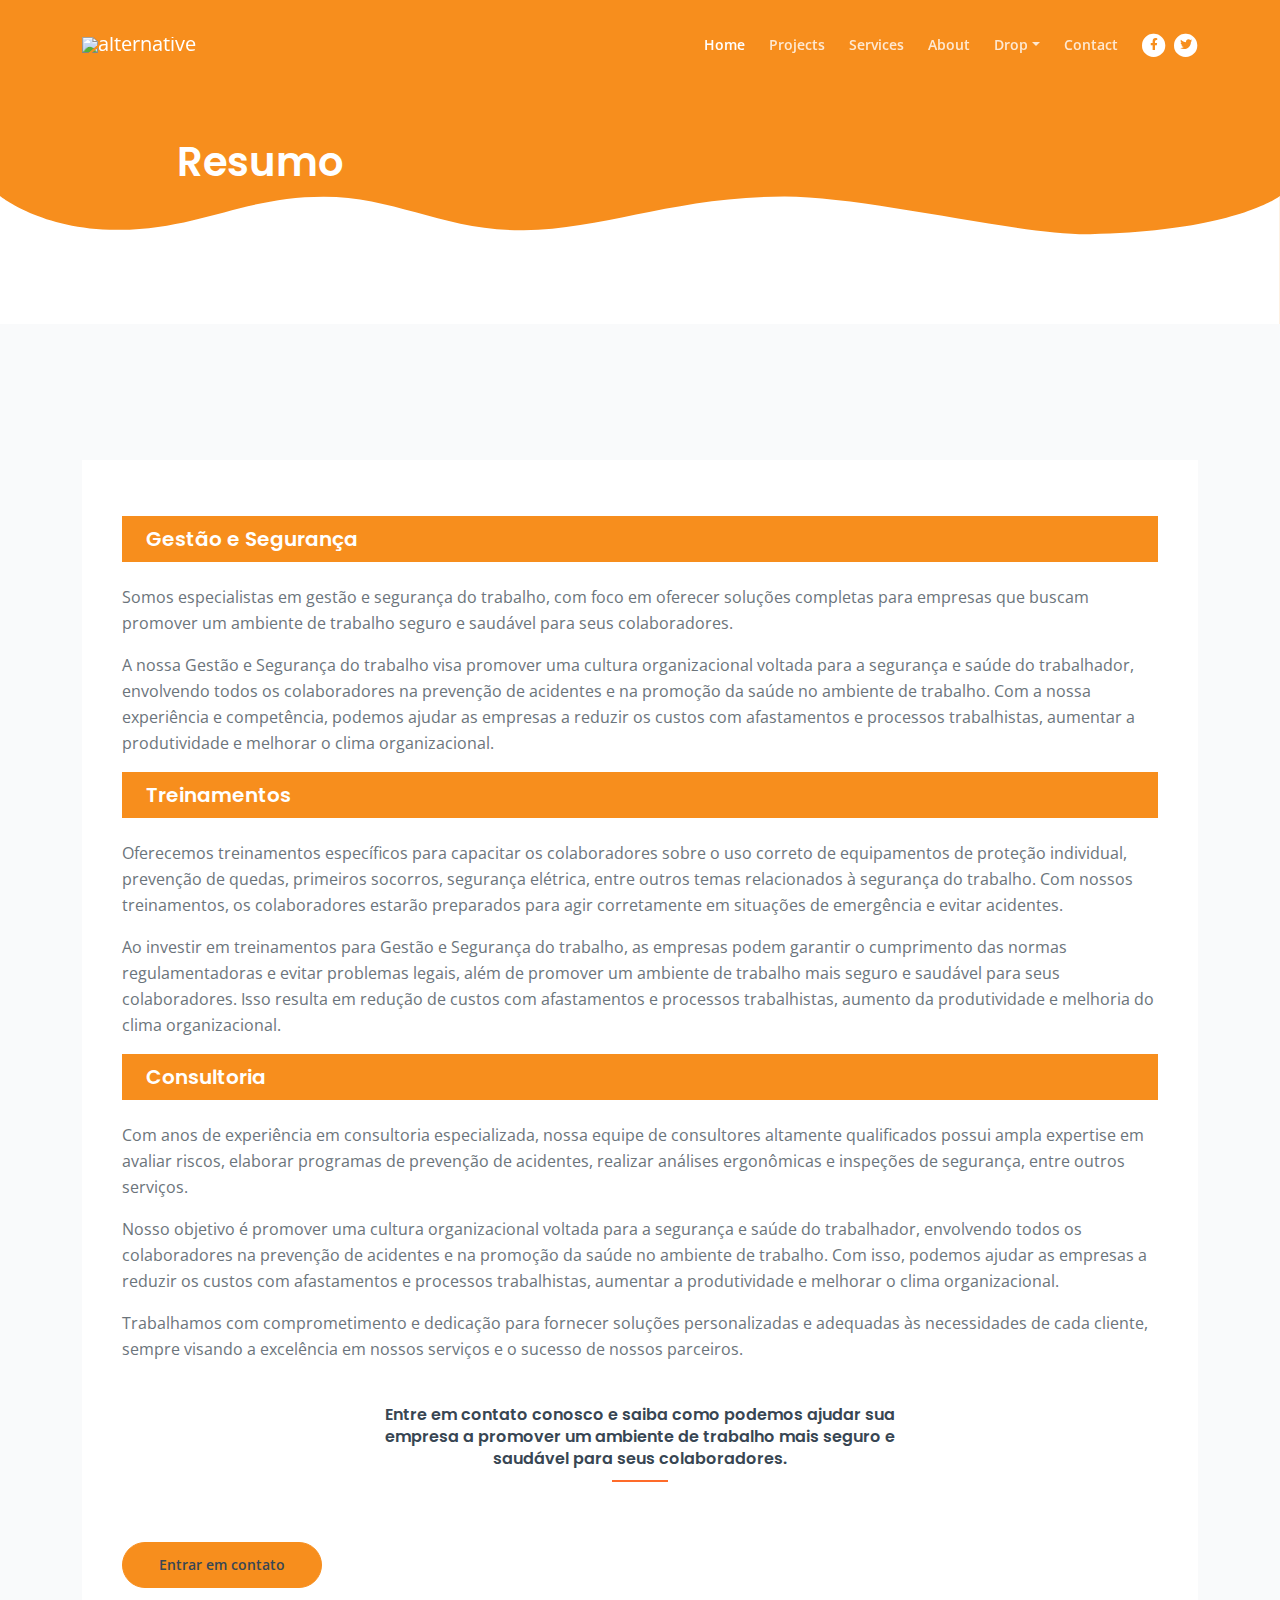
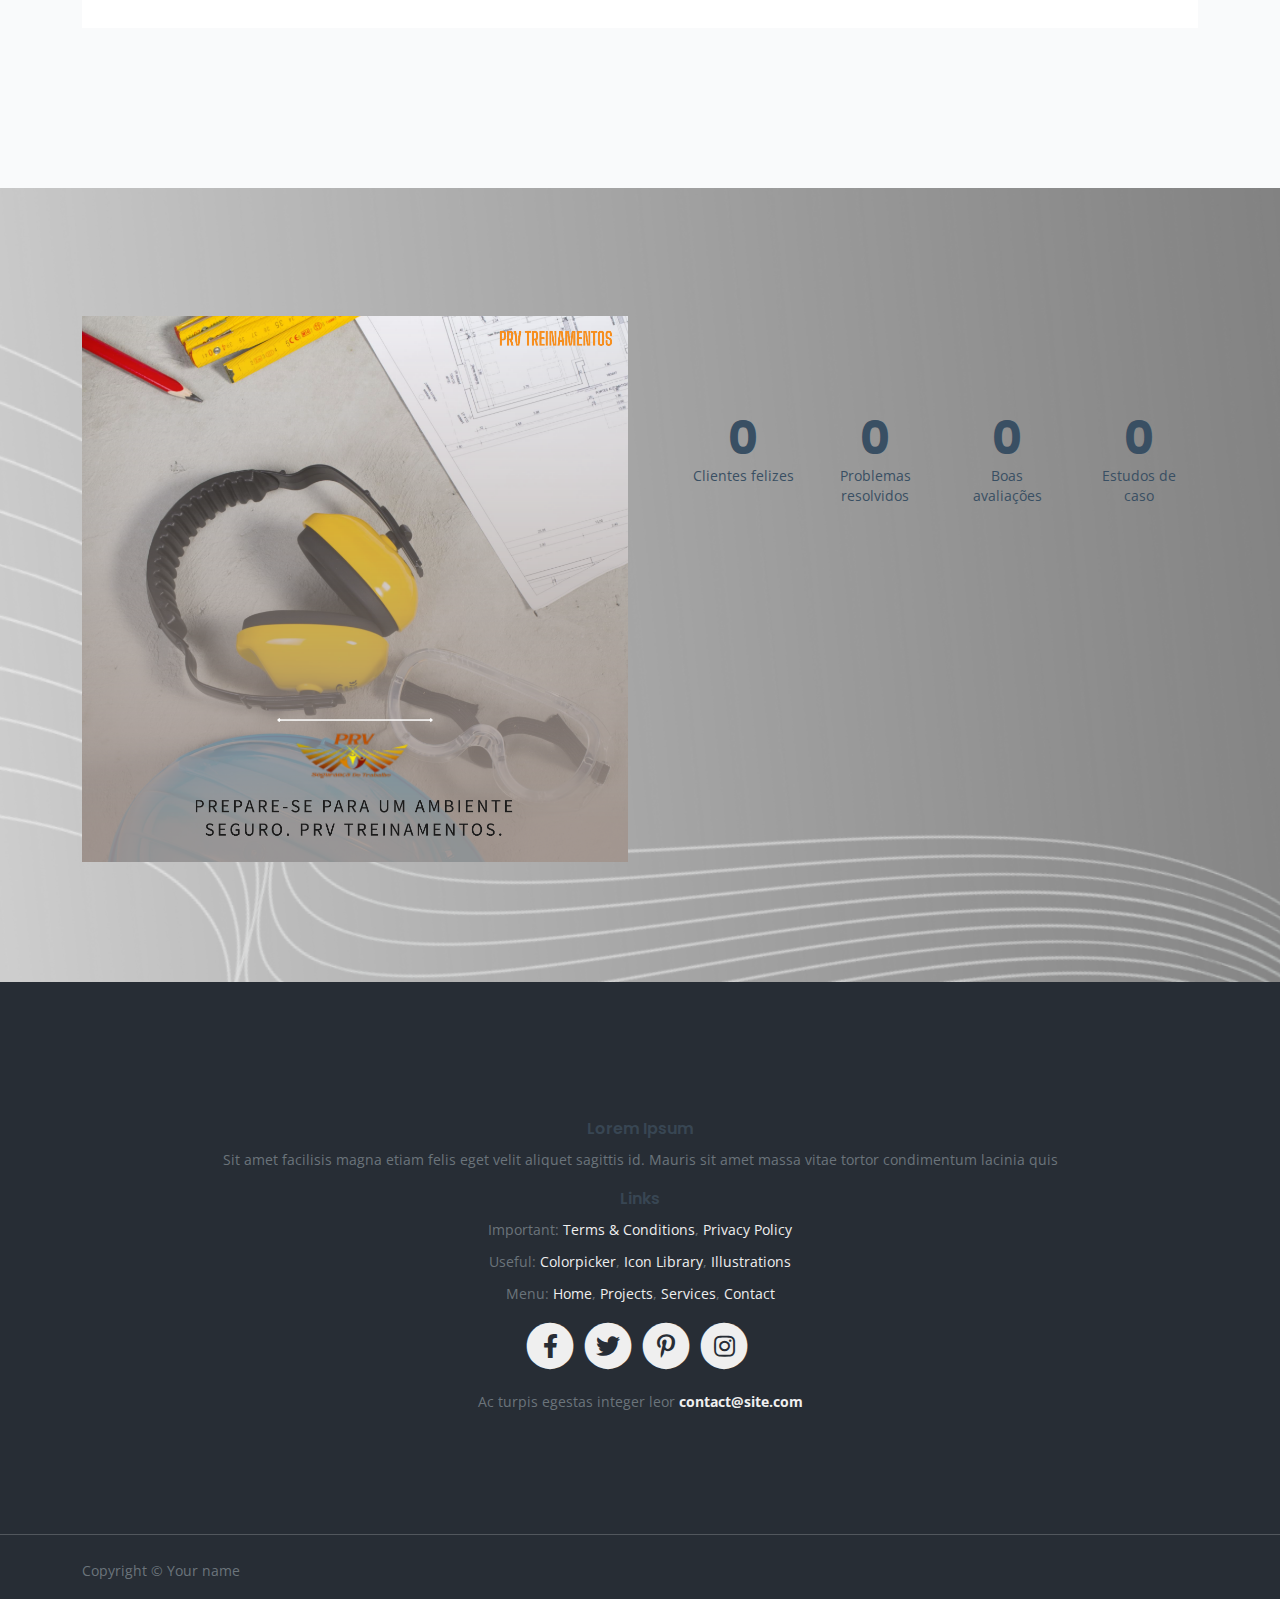
==== about.html @ c5a3572d "Ajustes" ====
<!DOCTYPE html>
<html lang="en">

<head>
    <meta charset="utf-8">
    <meta name="viewport" content="width=device-width, initial-scale=1, shrink-to-fit=no">

    <!-- SEO Meta Tags -->
    <meta name="description" content="Your description">
    <meta name="author" content="Your name">

    <!-- OG Meta Tags to improve the way the post looks when you share the page on Facebook, Twitter, LinkedIn -->
    <meta property="og:site_name" content="" /> <!-- website name -->
    <meta property="og:site" content="" /> <!-- website link -->
    <meta property="og:title" content="" /> <!-- title shown in the actual shared post -->
    <meta property="og:description" content="" /> <!-- description shown in the actual shared post -->
    <meta property="og:image" content="" /> <!-- image link, make sure it's jpg -->
    <meta property="og:url" content="" /> <!-- where do you want your post to link to -->
    <meta name="twitter:card" content="summary_large_image"> <!-- to have large image post format in Twitter -->

    <!-- Webpage Title -->
    <title>Article Details</title>

    <!-- Styles -->
    <link href="https://fonts.googleapis.com/css2?family=Open+Sans:ital,wght@0,400;0,600;0,700;1,400&display=swap"
        rel="stylesheet">
    <link href="https://fonts.googleapis.com/css2?family=Poppins:wght@600&display=swap" rel="stylesheet">
    <link href="css/bootstrap.min.css" rel="stylesheet">
    <link href="css/fontawesome-all.min.css" rel="stylesheet">
    <link href="css/swiper.css" rel="stylesheet">
    <link href="css/styles.css" rel="stylesheet">

    <!-- Favicon  -->
    <link rel="icon" href="images/favicon.png">
</head>

<body>

    <!-- Navigation -->
    <nav id="navbarExample" class="navbar navbar-expand-lg fixed-top navbar-dark" aria-label="Main navigation">
        <div class="container">

            <!-- Image Logo -->
            <a class="navbar-brand logo-image" href="index.html"><img src="images/logo" alt="alternative"></a>

            <!-- Text Logo - Use this if you don't have a graphic logo -->
            <!-- <a class="navbar-brand logo-text" href="index.html">Name</a> -->

            <button class="navbar-toggler p-0 border-0" type="button" id="navbarSideCollapse"
                aria-label="Toggle navigation">
                <span class="navbar-toggler-icon"></span>
            </button>

            <div class="navbar-collapse offcanvas-collapse" id="navbarsExampleDefault">
                <ul class="navbar-nav ms-auto navbar-nav-scroll">
                    <li class="nav-item">
                        <a class="nav-link active" aria-current="page" href="index.html#header">Home</a>
                    </li>
                    <li class="nav-item">
                        <a class="nav-link" href="index.html#projects">Projects</a>
                    </li>
                    <li class="nav-item">
                        <a class="nav-link" href="index.html#services">Services</a>
                    </li>
                    <li class="nav-item">
                        <a class="nav-link" href="index.html#about">About</a>
                    </li>
                    <li class="nav-item dropdown">
                        <a class="nav-link dropdown-toggle" href="#" id="dropdown01" data-bs-toggle="dropdown"
                            aria-expanded="false">Drop</a>
                        <ul class="dropdown-menu" aria-labelledby="dropdown01">
                            <li><a class="dropdown-item" href="article.html">Article Details</a></li>
                            <div class="dropdown-divider"></div>
                            <li><a class="dropdown-item" href="terms.html">Terms Conditions</a></li>
                            <div class="dropdown-divider"></div>
                            <li><a class="dropdown-item" href="privacy.html">Privacy Policy</a></li>
                        </ul>
                    </li>
                    <li class="nav-item">
                        <a class="nav-link" href="index.html#contact">Contact</a>
                    </li>
                </ul>
                <span class="nav-item social-icons">
                    <span class="fa-stack">
                        <a href="#your-link">
                            <i class="fas fa-circle fa-stack-2x"></i>
                            <i class="fab fa-facebook-f fa-stack-1x"></i>
                        </a>
                    </span>
                    <span class="fa-stack">
                        <a href="#your-link">
                            <i class="fas fa-circle fa-stack-2x"></i>
                            <i class="fab fa-twitter fa-stack-1x"></i>
                        </a>
                    </span>
                </span>
            </div> <!-- end of navbar-collapse -->
        </div> <!-- end of container -->
    </nav> <!-- end of navbar -->
    <!-- end of navigation -->


    <!-- Header -->
    <header class="ex-header">
        <div class="container">
            <div class="row">
                <div class="col-xl-10 offset-xl-1">
                    <h1>Resumo</h1>
                </div> <!-- end of col -->
            </div> <!-- end of row -->
        </div> <!-- end of container -->
        <svg class="frame-decoration" data-name="Layer 2" xmlns="http://www.w3.org/2000/svg" preserveAspectRatio="none" viewBox="0 0 1920 192.275"><defs><style>.cls-1{fill:#ffffff;}</style></defs><title>frame-decoration</title><path class="cls-1" d="M0,158.755s63.9,52.163,179.472,50.736c121.494-1.5,185.839-49.738,305.984-49.733,109.21,0,181.491,51.733,300.537,50.233,123.941-1.562,225.214-50.126,390.43-50.374,123.821-.185,353.982,58.374,458.976,56.373,217.907-4.153,284.6-57.236,284.6-57.236V351.03H0V158.755Z" transform="translate(0 -158.755)"/></svg>
    </header> <!-- end of ex-header -->
    
    <!-- end of header -->

    <!-- Basic -->
    <div id="summary" class="basic-1 bg-gray">
        <div class="container">
            <div class="row">
                <div class="col-lg-12">
                    <div class="text-container">
                        <h5 class="chapter-title">Gestão e Segurança</h5>
                        <p>Somos especialistas em gestão e segurança do trabalho, com foco em oferecer soluções
                            completas para empresas que buscam promover um ambiente de trabalho seguro e saudável para
                            seus colaboradores.</p>
                        <!-- <hr class="hr-summary"> -->
                        <p>A nossa Gestão e Segurança do trabalho visa promover uma cultura organizacional voltada para
                            a segurança e saúde do trabalhador, envolvendo todos os colaboradores na prevenção de
                            acidentes e na promoção da saúde no ambiente de trabalho. Com a nossa experiência e
                            competência, podemos ajudar as empresas a reduzir os custos com afastamentos e processos
                            trabalhistas, aumentar a produtividade e melhorar o clima organizacional.</p>
                        <h5 class="chapter-title">Treinamentos</h5>
                        <p>Oferecemos treinamentos específicos para capacitar os colaboradores sobre o uso correto de
                            equipamentos de proteção individual, prevenção de quedas, primeiros socorros, segurança
                            elétrica, entre outros temas relacionados à segurança do trabalho. Com nossos treinamentos,
                            os colaboradores estarão preparados para agir corretamente em situações de emergência e
                            evitar acidentes.</p>
                        <!--<hr class="hr-summary">-->
                        <p>Ao investir em treinamentos para Gestão e Segurança do trabalho, as empresas podem garantir o
                            cumprimento das normas regulamentadoras e evitar problemas legais, além de promover um
                            ambiente de trabalho mais seguro e saudável para seus colaboradores. Isso resulta em redução
                            de custos com afastamentos e processos trabalhistas, aumento da produtividade e melhoria do
                            clima organizacional.</p>
                        <h5 class="chapter-title">Consultoria</h5>
                        <p>Com anos de experiência em consultoria especializada, nossa equipe de consultores altamente
                            qualificados possui ampla expertise em avaliar riscos, elaborar programas de prevenção de
                            acidentes, realizar análises ergonômicas e inspeções de segurança, entre outros serviços.
                        </p>
                        <!-- <hr class="hr-summary"> -->
                        <p>Nosso objetivo é promover uma cultura organizacional voltada para a segurança e saúde do
                            trabalhador, envolvendo todos os colaboradores na prevenção de acidentes e na promoção da
                            saúde no ambiente de trabalho. Com isso, podemos ajudar as empresas a reduzir os custos com
                            afastamentos e processos trabalhistas, aumentar a produtividade e melhorar o clima
                            organizacional.</p>
                        <!-- <hr class="hr-summary"> -->
                        <p>Trabalhamos com comprometimento e dedicação para fornecer soluções personalizadas e adequadas
                            às necessidades de cada cliente, sempre visando a excelência em nossos serviços e o sucesso
                            de nossos parceiros.</p>
                        <div class="col-lg-12">
                            <br>
                            <h6 class="h2-heading">Entre em contato conosco e saiba como podemos ajudar sua empresa a
                                promover um ambiente de trabalho mais seguro e saudável para seus colaboradores.</h6>
                            <hr class="hr-heading">
                            <a class="btn-solid-reg" href="contact.html">Entrar em contato</a>
                        </div>
                    </div> <!-- end of text-container -->
                </div> <!-- end of col -->

            </div>
            <!-- end of row -->
        </div> <!-- end of container -->
    </div> <!-- end of basic-1 -->
    <!-- end of summary -->

    <div class="counter">
        <div class="container">
            <div class="row">
                <div class="col-lg-6">
                    <div class="image-container">
                        <img class="img-fluid" src="images/clientes-felizes.png" alt="alternative">
                    </div> <!-- end of image-container -->
                </div> <!-- end of col -->
                <div class="col-lg-6">
                    <div class="text-container">

                        <!-- Counter -->
                        <div class="counter-container">
                            <div class="counter-cell">
                                <div class="wrapper">
                                    <div data-purecounter-start="0" data-purecounter-end="5"
                                        data-purecounter-duration="3" class="purecounter">1</div>
                                    <div class="counter-info">Clientes felizes</div>
                                </div>
                            </div> <!-- end of counter-cell -->
                            <div class="counter-cell">
                                <div class="wrapper">
                                    <div data-purecounter-start="0" data-purecounter-end="25"
                                        data-purecounter-duration="1.5" class="purecounter">1</div>
                                    <div class="counter-info">Problemas resolvidos</div>
                                </div>
                            </div> <!-- end of counter-cell -->
                            <div class="counter-cell">
                                <div class="wrapper">
                                    <div data-purecounter-start="0" data-purecounter-end="5"
                                        data-purecounter-duration="3" class="purecounter">1</div>
                                    <div class="counter-info">Boas avaliações</div>
                                </div>
                            </div> <!-- end of counter-cell -->
                            <div class="counter-cell">
                                <div class="wrapper">
                                    <div data-purecounter-start="0" data-purecounter-end="53"
                                        data-purecounter-duration="3" class="purecounter">1</div>
                                    <div class="counter-info">Estudos de caso</div>
                                </div>
                            </div> <!-- end of counter-cell -->
                        </div> <!-- end of counter-container -->
                        <!-- end of counter -->

                        <!--<h5>Tutor is probably one of the best video courses on landing page making in the web industry</h5>
                            <a class="btn-solid-reg" href="#header">Get The Course</a>-->
                    </div> <!-- end of text-container -->
                </div> <!-- end of col -->
            </div> <!-- end of row -->
        </div> <!-- end of container -->
    </div> <!-- end of counter -->
    <!-- end of about -->

    <!-- Footer -->
    <div class="footer">
        <div class="container">
            <div class="row">
                <div class="col-lg-12">
                    <div class="footer-col first">
                        <h6>Lorem Ipsum</h6>
                        <p class="p-small">Sit amet facilisis magna etiam felis eget velit aliquet sagittis id. Mauris
                            sit amet massa vitae tortor condimentum lacinia quis</p>
                    </div> <!-- end of footer-col -->
                    <div class="footer-col second">
                        <h6>Links</h6>
                        <ul class="list-unstyled li-space-lg p-small">
                            <li>Important: <a href="terms.html">Terms & Conditions</a>, <a href="privacy.html">Privacy
                                    Policy</a></li>
                            <li>Useful: <a href="#">Colorpicker</a>, <a href="#">Icon Library</a>, <a
                                    href="#">Illustrations</a></li>
                            <li>Menu: <a href="#header">Home</a>, <a href="#projects">Projects</a>, <a
                                    href="#services">Services</a>, <a href="#contact">Contact</a></li>
                        </ul>
                    </div> <!-- end of footer-col -->
                    <div class="footer-col third">
                        <span class="fa-stack">
                            <a href="#your-link">
                                <i class="fas fa-circle fa-stack-2x"></i>
                                <i class="fab fa-facebook-f fa-stack-1x"></i>
                            </a>
                        </span>
                        <span class="fa-stack">
                            <a href="#your-link">
                                <i class="fas fa-circle fa-stack-2x"></i>
                                <i class="fab fa-twitter fa-stack-1x"></i>
                            </a>
                        </span>
                        <span class="fa-stack">
                            <a href="#your-link">
                                <i class="fas fa-circle fa-stack-2x"></i>
                                <i class="fab fa-pinterest-p fa-stack-1x"></i>
                            </a>
                        </span>
                        <span class="fa-stack">
                            <a href="#your-link">
                                <i class="fas fa-circle fa-stack-2x"></i>
                                <i class="fab fa-instagram fa-stack-1x"></i>
                            </a>
                        </span>
                        <p class="p-small">Ac turpis egestas integer leor <a
                                href="mailto:contact@site.com"><strong>contact@site.com</strong></a></p>
                    </div> <!-- end of footer-col -->
                </div> <!-- end of col -->
            </div> <!-- end of row -->
        </div> <!-- end of container -->
    </div> <!-- end of footer -->
    <!-- end of footer -->


    <!-- Copyright -->
    <div class="copyright">
        <div class="container">
            <div class="row">
                <div class="col-lg-12">
                    <p class="p-small">Copyright © Your name</p>
                </div> <!-- end of col -->
            </div> <!-- enf of row -->
        </div> <!-- end of container -->
    </div> <!-- end of copyright -->
    <!-- end of copyright -->


    <!-- Back To Top Button -->
    <button onclick="topFunction()" id="myBtn">
        <img src="images/up-arrow.png" alt="alternative">
    </button>
    <!-- end of back to top button -->

    <!-- Scripts -->
    <script src="js/bootstrap.min.js"></script> <!-- Bootstrap framework -->
    <script src="js/swiper.min.js"></script> <!-- Swiper for image and text sliders -->
    <script src="js/purecounter.min.js"></script> <!-- Purecounter counter for statistics numbers -->
    <script src="js/scripts.js"></script> <!-- Custom scripts -->
</body>

</html>
---- css/styles.css ----
/* Description: Master CSS file */

/*****************************************
Table Of Contents:
- General Styles
- Navigation
- Header
- Video Modal
- Description
- Description Modals
- Chapters
- Summary
- Audience
- Takeaways
- Details
- Author
- About 
- Testimonials
- Partners
- Newsletter
- Footer
- Copyright
- Back To Top Button
- Extra Pages
- Media Queries
******************************************/

/*****************************************
Colors:
- Backgrounds, navbar, icons - orange #f78e1d
- Backgrounds - light gray #f9fafb
- Buttons - yellow #f78e1d
- Headings text - black #384653
- Body text - dark gray #6b747b
******************************************/


/**************************/
/*     General Styles     */
/**************************/
body,
html {
    width: 100%;
	height: 100%;
}

body, p {
	color: #6b747b; 
	font: 400 1rem/1.625rem "Open Sans", sans-serif;
}

h1 {
	color: #384653;
	font-weight: 600;
	font-size: 2.5rem;
	line-height: 3.25rem;
	font-family: "Poppins", sans-serif;
}

h2 {
	color: #384653;
	font-weight: 600;
	font-size: 2rem;
	line-height: 2.5rem;
	font-family: "Poppins", sans-serif;
}

h3 {
	color: #384653;
	font-weight: 600;
	font-size: 1.75rem;
	line-height: 2.25rem;
	font-family: "Poppins", sans-serif;
}

h4 {
	color: #384653;
	font-weight: 600;
	font-size: 1.5rem;
	line-height: 2rem;
	font-family: "Poppins", sans-serif;
}

h5 {
	color: #384653;
	font-weight: 600;
	font-size: 1.25rem;
	line-height: 1.625rem;
	font-family: "Poppins", sans-serif;
}

h6 {
	color: #384653;
	font-weight: 600;
	font-size: 1rem;
	line-height: 1.375rem;
	font-family: "Poppins", sans-serif;
}

.p-large {
	font-size: 1.125rem;
	line-height: 1.75rem;
}

.p-small {
	font-size: 0.875rem;
	line-height: 1.5rem;
}

.testimonial-text {
	font-style: italic;
}

.testimonial-author {
	font-weight: 700;
	font-size: 1.125rem;
	line-height: 1.5rem;
}

.li-space-lg li {
	margin-bottom: 0.5rem;
}

a {
	color: #6b747b;
	text-decoration: underline;
}

a:hover {
	color: #6b747b;
	text-decoration: underline;
}

.no-line {
	text-decoration: none;
}

.no-line:hover {
	text-decoration: none;
}

.bg-gray {
	background-color: #f9fafb;
}

hr.hr-heading {
	display: block;
	width: 3.5rem;
	height: 2px;
	margin-top: 0.625rem;
	border: none;
	background-color: #fe6b2a;
	opacity: 1;
}

.section-title {
	color: #f78e1d;
	font-weight: 700;
	font-size: 0.8125rem;
	line-height: 1.125rem;
}

.btn-solid-reg {
	display: inline-block;
	padding: 1.375rem 2.25rem 1.375rem 2.25rem;
	border: 1px solid #f78e1d;
	border-radius: 32px;
	background-color: #f78e1d;
	color: #384653;
	font-weight: 600;
	font-size: 0.875rem;
	line-height: 0;
	text-decoration: none;
	transition: all 0.2s;
}

.btn-solid-reg:hover {
	border: 1px solid #384653;
	background-color: transparent;
	color: #384653; /* needs to stay here because of the color property of a tag */
	text-decoration: none;
}

.btn-solid-lg {
	display: inline-block;
	padding: 1.625rem 2.625rem 1.625rem 2.625rem;
	border: 1px solid #f78e1d;
	border-radius: 32px;
	background-color: #f78e1d;
	color: #384653;
	font-weight: 600;
	font-size: 0.875rem;
	line-height: 0;
	text-decoration: none;
	transition: all 0.2s;
}

.btn-solid-lg:hover {
	border: 1px solid #384653;
	background-color: transparent;
	color: #384653; /* needs to stay here because of the color property of a tag */
	text-decoration: none;
}

.btn-outline-reg {
	display: inline-block;
	padding: 1.375rem 2.25rem 1.375rem 2.25rem;
	border: 1px solid #384653;
	border-radius: 32px;
	background-color: transparent;
	color: #384653;
	font-weight: 600;
	font-size: 0.875rem;
	line-height: 0;
	text-decoration: none;
	transition: all 0.2s;
}

.btn-outline-reg:hover {
	background-color: #384653;
	color: #ffffff;
	text-decoration: none;
}

.btn-outline-lg {
	display: inline-block;
	padding: 1.625rem 2.625rem 1.625rem 2.625rem;
	border: 1px solid #384653;
	border-radius: 32px;
	background-color: transparent;
	color: #384653;
	font-weight: 600;
	font-size: 0.875rem;
	line-height: 0;
	text-decoration: none;
	transition: all 0.2s;
}

.btn-outline-lg:hover {
	background-color: #384653;
	color: #ffffff;
	text-decoration: none;
}

.btn-outline-sm {
	display: inline-block;
	padding: 1rem 1.5rem 1rem 1.5rem;
	border: 1px solid #384653;
	border-radius: 32px;
	background-color: transparent;
	color: #384653;
	font-weight: 600;
	font-size: 0.875rem;
	line-height: 0;
	text-decoration: none;
	transition: all 0.2s;
}

.btn-outline-sm:hover {
	background-color: #384653;
	color: #ffffff;
	text-decoration: none;
}

.form-floating label {
	margin-left: 0.5rem;
	color: #72719b;
}

.form-floating>.form-control:focus~label,
.form-floating>.form-control:not(:placeholder-shown)~label,
.form-floating>.form-select~label {
	transform: scale(0.85) translateY(-.75rem) translateX(.15rem);
}

.form-floating .form-control {
	padding-left: 1.25rem;
}

.form-select {
	height: calc(3.5rem + 2px);
	padding-left: 1.25rem;
	color: #72719b;
}

.form-floating textarea.form-control {
	height: 100%;
}

.form-floating .form-control:hover,
.form-select:hover {
	border: 1px solid #a1a1a1;
}

.form-control-submit-button {
	display: inline-block;
	width: 100%;
	height: 3.625rem;
	border: 1px solid #f78e1d;
	border-radius: 32px;
	background-color: #ff7700;
	color: #384653;
	font-weight: 600;
	font-size: 0.875rem;
	line-height: 0;
	cursor: pointer;
	transition: all 0.2s;
}

.form-control-submit-button:hover {
	border: 1px solid #384653;
	background-color: transparent;
	color: #384653;
}

.modal-dialog {
	margin-right: 1rem;
	margin-left: 1rem;
	pointer-events: all;
}

.modal-content {
	background-color: #ffffff;
}

.modal-content .btn-close {
	position: absolute;
	right: 6px;
	top: 10px;
	background: transparent url("data:image/svg+xml,%3csvg xmlns='http://www.w3.org/2000/svg' viewBox='0 0 16 16' fill='%23000'%3e%3cpath d='M.293.293a1 1 0 011.414 0L8 6.586 14.293.293a1 1 0 111.414 1.414L9.414 8l6.293 6.293a1 1 0 01-1.414 1.414L8 9.414l-6.293 6.293a1 1 0 01-1.414-1.414L6.586 8 .293 1.707a1 1 0 010-1.414z'/%3e%3c/svg%3e") no-repeat;
	background-size: 16px 16px;
}


/**********************/
/*     Navigation     */
/**********************/
.navbar {
	background-color: #f78e1d;
	font-size: 0.875rem;
	line-height: 0.875rem;
}

.navbar .navbar-brand {
	padding-top: 0.25rem;
	padding-bottom: 0.25rem;
}

.navbar .logo-image img {
    width: 81px;
	height: 32px;
}

.navbar .logo-text {
	color: #ffffff;
	font-weight: 700;
	font-size: 1.875rem;
	line-height: 1rem;
	text-decoration: none;
}

.offcanvas-collapse {
	position: fixed;
	top: 3.25rem; /* adjusts the height between the top of the page and the offcanvas menu */
	bottom: 0;
	left: 100%;
	width: 100%;
	padding-right: 1rem;
	padding-left: 1rem;
	overflow-y: auto;
	visibility: hidden;
	background-color: #f78e1d;
	transition: visibility .3s ease-in-out, -webkit-transform .3s ease-in-out;
	transition: transform .3s ease-in-out, visibility .3s ease-in-out;
	transition: transform .3s ease-in-out, visibility .3s ease-in-out, -webkit-transform .3s ease-in-out;
}

.offcanvas-collapse.open {
	visibility: visible;
	-webkit-transform: translateX(-100%);
	transform: translateX(-100%);
}

.navbar .navbar-nav {
	margin-top: 0.75rem;
	margin-bottom: 0.5rem;
}

.navbar .nav-item .nav-link {
	padding-top: 0.625rem;
	padding-bottom: 0.625rem;
	color: #ffffff;
	opacity: 0.8;
	font-weight: 600;
	text-decoration: none;
	transition: all 0.2s ease;
}

.navbar .nav-item.dropdown.show .nav-link,
.navbar .nav-item .nav-link:hover,
.navbar .nav-item .nav-link:focus,
.navbar .nav-item .nav-link.active {
	color: #ffffff;
	opacity: 1;
}

/* Dropdown Menu */
.navbar .dropdown .dropdown-menu {
	animation: fadeDropdown 0.2s; /* required for the fade animation */
}

@keyframes fadeDropdown {
    0% {
        opacity: 0;
    }

    100% {
        opacity: 1;
	}
}

.navbar .dropdown-menu {
	margin-top: 0.25rem;
	margin-bottom: 0.25rem;
	border: none;
	background-color: #f78e1d;
}

.navbar .dropdown-item {
	padding-top: 0.5rem;
	padding-bottom: 0.625rem;
	color: #ffffff;
	opacity: 0.8;
	font-size: 0.875rem;
	line-height: 0.875rem;
	text-decoration: none;
}

.navbar .dropdown-item:hover {
	background-color: #f78e1d;
	color: #ffffff;
	opacity: 1;
}

.navbar .dropdown-divider {
	width: 100%;
	height: 1px;
	margin: 0.5rem auto 0.5rem auto;
	border: none;
	background-color: #faa8ac;
}
/* end of dropdown menu */

.navbar .fa-stack {
	width: 2em;
	margin-right: 0.25rem;
	font-size: 0.75rem;
}

.navbar .fa-stack-2x {
	color: #ffffff;
	transition: all 0.2s ease;
}

.navbar .fa-stack-1x {
	color: #f78e1d;
	transition: all 0.2s ease;
}

.navbar .fa-stack:hover .fa-stack-2x {
	color: #f78e1d;
}

.navbar .fa-stack:hover .fa-stack-1x {
	color: #ffffff;
}

.navbar .navbar-toggler {
	padding: 0;
	border: none;
	font-size: 1.25rem;
}


/*****************/
/*    Header     */
/*****************/
.header {
	position: relative;
	padding-top: 7rem;
	padding-bottom: 9rem;
	background: linear-gradient(rgba(0, 0, 0, 0), rgba(0, 0, 0, 0)), url('../images/banner-home.png') center center no-repeat;
	background-size: cover;
	text-align: center;
}

.header .text-container {
	margin-bottom: 4rem;
}

.header .h1-large {
	margin-bottom: 0.75rem;
	color: #ffffff;
}

.header .p-large {
	margin-bottom: 2.375rem;
	color: #ffffff;
}

.header .btn-solid-lg:hover {
	border: 1px solid #ffffff;
	color: #ffffff;
}

.header .video-wrapper {
	position: relative;
}

/* Video Play Button */
.header .video-play-button {
	position: absolute;
	z-index: 10;
	top: 50%;
	left: 50%;
	display: block;
	box-sizing: content-box;
	width: 2rem;
	height: 2.75rem;
	padding: 1.125rem 1.25rem 1.125rem 1.75rem;
	border-radius: 50%;
	cursor: pointer;
	-webkit-transform: translateX(-50%) translateY(-50%);
	-ms-transform: translateX(-50%) translateY(-50%);
	transform: translateX(-50%) translateY(-50%);
}
  
.header .video-play-button:before {
	content: "";
	position: absolute;
	z-index: 0;
	top: 50%;
	left: 50%;
	display: block;
	width: 4.75rem;
	height: 4.75rem;
	border-radius: 50%;
	background: #f78e1d;
	animation: pulse-border 1500ms ease-out infinite;
	-webkit-transform: translateX(-50%) translateY(-50%);
	-ms-transform: translateX(-50%) translateY(-50%);
	transform: translateX(-50%) translateY(-50%);
}
  
.header .video-play-button:after {
	content: "";
	position: absolute;
	z-index: 1;
	top: 50%;
	left: 50%;
	display: block;
	width: 4.375rem;
	height: 4.375rem;
	border-radius: 50%;
	background: #f78e1d;
	transition: all 200ms;
	-webkit-transform: translateX(-50%) translateY(-50%);
	-ms-transform: translateX(-50%) translateY(-50%);
	transform: translateX(-50%) translateY(-50%);
}
  
.header .video-play-button span {
	position: relative;
	display: block;
	z-index: 3;
	top: 0.375rem;
	left: 0.25rem;
	width: 0;
	height: 0;
	border-left: 1.625rem solid #fff;
	border-top: 1rem solid transparent;
	border-bottom: 1rem solid transparent;
}
  
@keyframes pulse-border {
	0% {
		transform: translateX(-50%) translateY(-50%) translateZ(0) scale(1);
		opacity: 1;
	}
	100% {
		transform: translateX(-50%) translateY(-50%) translateZ(0) scale(1.5);
		opacity: 0;
	}
}
/* end of video play button */

.header .frame-decoration {
	position: absolute;
	bottom: 0;
	left: 0;
	width: 100%;
	height: 36px;
}


/***********************/
/*     Video Modal     */
/***********************/
.video-modal .modal-dialog {
	max-width: 1150px;
	margin-top: 200px;
}

.video-modal .modal-content {
	background-color: #303036;
}

.video-modal .modal-content .btn-close {
	position: absolute;
	right: -20px;
	top: -20px;
	background: transparent url("data:image/svg+xml,%3csvg xmlns='http://www.w3.org/2000/svg' viewBox='0 0 16 16' fill='%23fff'%3e%3cpath d='M.293.293a1 1 0 011.414 0L8 6.586 14.293.293a1 1 0 111.414 1.414L9.414 8l6.293 6.293a1 1 0 01-1.414 1.414L8 9.414l-6.293 6.293a1 1 0 01-1.414-1.414L6.586 8 .293 1.707a1 1 0 010-1.414z'/%3e%3c/svg%3e") no-repeat;
}


/***********************/
/*     Description     */
/***********************/
.cards-1 {
	padding-top: 6rem;
	padding-bottom: 4rem;
	text-align: center;
}

.cards-1 .h2-heading {
	margin-bottom: 0.75rem;
}

.cards-1 .p-heading {
	margin-bottom: 4.25rem;
}

.cards-1 .card {
	margin-bottom: 2rem;
	border: 0;
	border-radius: 0;
}

.cards-1 .card a {
	text-decoration: none;
	cursor: pointer;
}

/* Hover Animation */
.cards-1 .card-image {
	overflow: hidden;
	margin-bottom: 1rem;
}

.cards-1 .card-image img {
	margin: 0;
	transition: all 0.3s;
}

.cards-1 .card-image:hover img {
	-moz-transform: scale(1.15);
	-webkit-transform: scale(1.15);
	transform: scale(1.15);
} 
/* end of hover animation */

.cards-1 .card-body {
	padding: 0;
}


/******************************/
/*     Description Modals     */
/******************************/
.description-modals .modal-dialog {
	margin-top: 100px;
}

.description-modals .modal-content {
	padding: 2.75rem 1.25rem;
}

.description-modals .modal-content img {
	margin-bottom: 2.5rem;
}

.description-modals .modal-content h3 {
	margin-bottom: 0.75rem;
}

.description-modals .modal-content .list-unstyled {
	margin-bottom: 1.75rem;
}

.description-modals .modal-content .list-unstyled .fas {
	color: #f78e1d;
	font-size: 0.875rem;
	line-height: 1.75rem;
}

.description-modals .modal-content .list-unstyled .flex-grow-1 {
	margin-left: 0.5rem;
}

.description-modals .modal-content .btn-outline-reg {
	cursor: pointer;
}


/********************/
/*     Chapters     */
/********************/
.cards-2 {
	padding-top: 1.75rem;
	padding-bottom: 4.5rem;
	text-align: center;
}

.cards-2 .h2-heading {
	margin-bottom: 0.75rem;
}

.cards-2 .p-heading {
	margin-bottom: 3.75rem;
}

.cards-2 .card {
	margin-bottom: 5rem;
	padding: 3.125rem 1.375rem 2rem 1.375rem;
	border: none;
	border-radius: 0;
	background-color: #ffffff;
	box-shadow: 0 4px 12px 0 rgba(0, 0, 0, 0.1);
}

.cards-2 .card-image {
	width: 120px;
	height: 120px;
	margin-right: auto;
	margin-bottom: 1.75rem;
	margin-left: auto;
}

.cards-2 .card-body {
	padding: 0;
}

.cards-2 .card-title {
	margin-bottom: 0.5rem;
}


/*******************/
/*     Summary     */
/*******************/
.basic-1 {
	padding-top: 8.5rem;
	padding-bottom: 10rem;
}

.basic-1 .h2-heading {
	text-align: center;
}

.basic-1 .hr-heading {
	margin-right: auto;
	margin-bottom: 3.75rem;
	margin-left: auto;
}

.basic-1 .text-container {
	padding: 2.5rem 1rem 2rem 1rem;
	background-color: #ffffff;
}

.basic-1 .chapter-title {
	margin-bottom: 1.375rem;
	padding-top: 0.625rem;
	padding-bottom: 0.625rem;
	padding-left: 1.5rem;
	background-color: #f78e1d;
	color: #ffffff;
}

.basic-1 .text-container .fas {
	margin-left: 0.5rem;
}

.basic-1 .hr-summary {
	display: inline-block;
	width: 100%;
	height: 1px;
	margin-top: 0;
	border: none;
	background-color: #d7d7d7;
	opacity: 1;
}


/********************/
/*     Audience     */
/********************/
.split .area-1 {
	height: 432px;
	background: url('../images/prv-gestao-temp-1.png') center left no-repeat;
	background-size: cover;
}

.split .area-2 {
	padding-top: 7.5rem;
	padding-bottom: 8.5rem;
	background-color: #f78e1d;
}

.split h2 {
	color: #ffffff;
}

.split .hr-heading {
	display: inline-block;
	margin-top: 0.25rem;
	margin-bottom: 1.375rem;
	background-color: #ffffff;
}

.split p {
	color: #ffffff;
}

.split .list-unstyled {
	margin-bottom: 2rem;
	color: #ffffff;
}

.split .list-unstyled .fas {
	color: #ffffff;
	font-size: 0.875rem;
	line-height: 1.75rem;
}

.split .list-unstyled .flex-grow-1 {
	margin-left: 0.375rem;
}

.split .btn-solid-reg:hover {
	border: 1px solid #ffffff;
	color: #ffffff;
}


/*********************/
/*     Takeaways     */
/*********************/
.basic-2 {
	padding-top: 8.5rem;
	padding-bottom: 4rem;
	text-align: center;
}

.basic-2 .h2-heading {
	margin-bottom: 0.75rem;
}

.basic-2 .p-heading {
	margin-bottom: 3.75rem;
}

.basic-2 .takeaway-wrapper {
	margin-bottom: 2.75rem;
}

.basic-2 .takeaway-container {
	display: flex;
	align-items: flex-start;
	padding: 1.5rem;
	box-shadow: 0 4px 12px 0 rgba(0, 0, 0, 0.1);
	text-align: left;
}

.basic-2 .takeaway-icon {
	margin-right: 0.875rem;
}

.basic-2 .takeaway-text {
	flex: 1;
}

.basic-2 .takeaway-icon .fas {
	color: #f78e1d;
	font-size: 2.25rem;
}


/*******************/
/*     Details     */
/*******************/
.basic-3 {
	padding-top: 3.5rem;
	padding-bottom: 3.875rem;
	background: linear-gradient(rgba(0, 0, 0, 0), rgba(0, 0, 0, 0)), url('../images/details-background.jpg') center center no-repeat;
	background-size: cover;
}

.basic-3 .image-container {
	margin-bottom: 4rem;
}

.basic-3 .hr-heading {
	display: inline-block;
	margin-top: 0.25rem;
	margin-bottom: 1.375rem;
}

.basic-3 p {
	margin-bottom: 1.625rem;
}


/******************/
/*     Author     */
/******************/
.basic-4 {
	padding-top: 3.875rem;
	padding-bottom: 8.75rem;
	background: linear-gradient(rgba(0, 0, 0, 0), rgba(0, 0, 0, 0)), url('../images/author-background.jpg') center center no-repeat;
	background-size: cover;
}

.basic-4 .text-container {
	margin-bottom: 4rem;
}

.basic-4 .hr-heading {
	display: inline-block;
	margin-top: 0.25rem;
	margin-bottom: 1.375rem;
}

.basic-4 .list-unstyled {
	margin-bottom: 1.5rem;
}

.basic-4 .list-unstyled .fas {
	color: #f78e1d;
	font-size: 0.875rem;
	line-height: 1.75rem;
}

.basic-4 .list-unstyled .flex-grow-1 {
	margin-left: 0.375rem;
}


/*****************/
/*     About     */
/*****************/
.counter {
	padding-top: 8rem;
	padding-bottom: 8.25rem;
	background: linear-gradient(rgba(0, 0, 0, 0), rgba(0, 0, 0, 0)), url('../images/banner-home.png') center center no-repeat;
	background-size: cover;
	text-align: center;
}

.counter .image-container {
	margin-bottom: 3rem;
}

.counter .counter-container {
	text-align: center;
}

.counter .counter-container .counter-cell {
	display: inline-block;
	width: 6.5rem;
	margin-right: 1rem;
	margin-bottom: 2rem;
	margin-left: 1rem;
	vertical-align: top;
}

.counter .counter-container .purecounter {
	margin-bottom: 0.125rem;
	color: #394f63;
	font-weight: 700;
	font-size: 2.875rem;
	line-height: 3.25rem;
	font-family: "Poppins", sans-serif;
}

.counter .counter-container .counter-info {
	color: #394f63;
	font-size: 0.875rem;
	line-height: 1.25rem;
}

.counter h5 {
	margin-bottom: 1.5rem;
	color: #394f63;
}

.counter .btn-solid-reg:hover {
	border: 1px solid #394f63;
	color: #394f63;
}


/************************/
/*     Testimonials     */
/************************/
.slider-1 {
	padding-top: 8.5rem;
	padding-bottom: 5rem;
	text-align: center;
}

.slider-1 .hr-heading {
	margin-right: auto;
	margin-bottom: 3.75rem;
	margin-left: auto;
}

.slider-1 .slider-container {
	position: relative;
}

.slider-1 .swiper-container {
	position: static;
	width: 88%;
	text-align: center;
}

.slider-1 .swiper-button-prev:focus,
.slider-1 .swiper-button-next:focus {
	/* even if you can't see it chrome you can see it on mobile device */
	outline: none;
}

.slider-1 .swiper-button-prev {
	left: -10px;
	background-image: url("data:image/svg+xml;charset=utf-8,%3Csvg%20xmlns%3D'http%3A%2F%2Fwww.w3.org%2F2000%2Fsvg'%20viewBox%3D'0%200%2028%2044'%3E%3Cpath%20d%3D'M0%2C22L22%2C0l2.1%2C2.1L4.2%2C22l19.9%2C19.9L22%2C44L0%2C22L0%2C22L0%2C22z'%20fill%3D'%23484a46'%2F%3E%3C%2Fsvg%3E");
	background-size: 18px 28px;
}

.slider-1 .swiper-button-next {
	right: -10px;
	background-image: url("data:image/svg+xml;charset=utf-8,%3Csvg%20xmlns%3D'http%3A%2F%2Fwww.w3.org%2F2000%2Fsvg'%20viewBox%3D'0%200%2028%2044'%3E%3Cpath%20d%3D'M27%2C22L27%2C22L5%2C44l-2.1-2.1L22.8%2C22L2.9%2C2.1L5%2C0L27%2C22L27%2C22z'%20fill%3D'%23484a46'%2F%3E%3C%2Fsvg%3E");
	background-size: 18px 28px;
}

.slider-1 .card {
	position: relative;
	border: none;
	background-color: transparent;
}

.slider-1 .card-image {
	width: 96px;
	height: 96px;
	margin-right: auto;
	margin-bottom: 1.5rem;
	margin-left: auto;
	border-radius: 50%;
}

.slider-1 .card-body {
	padding: 0;
}

.slider-1 .testimonial-author {
	margin-bottom: 0;
	color: #384653;
}


/********************/
/*     Partners     */
/********************/
.basic-5 {
	padding-top: 3rem;
	padding-bottom: 3rem;
	text-align: center;
}

.basic-5 p {
	margin-bottom: 1.25rem;
}

.basic-5 img {
	display: block;
	max-width: 100%;
	height: auto;
	max-height: 36px;
	margin-right: auto;
	margin-bottom: 2.25rem;
	margin-left: auto;
}


/**********************/
/*     Newsletter     */
/**********************/
.form-1 {
	padding-top: 3rem;
	padding-bottom: 9rem;
	text-align: center;
}

.form-1 .text-container {
	padding: 4rem 1.5rem 5rem 1.5rem;
}

.form-1 .p-heading {
	margin-bottom: 3rem;
}

.form-1 .form-control-submit-button:hover {
	border: 1px solid #ced4da;
}


/******************/
/*     Footer     */
/******************/
.footer {
	padding-top: 8.5rem;
	padding-bottom: 6.5rem;
	background-color: #272d35;
	text-align: center;
}

.footer a {
	color: #efefef;
	text-decoration: none;
}

.footer h5 {
	margin-bottom: 1.875rem;
	color: #efefef;
}

.footer .fa-stack {
	width: 2em;
	margin-bottom: 1.25rem;
	margin-right: 0.375rem;
	font-size: 1.5rem;
}

.footer .fa-stack .fa-stack-1x {
    color: #272d35;
	transition: all 0.2s ease;
}

.footer .fa-stack .fa-stack-2x {
	color: #efefef;
	transition: all 0.2s ease;
}

.footer .fa-stack:hover .fa-stack-1x {
	color: #efefef;
}

.footer .fa-stack:hover .fa-stack-2x {
    color: #f78e1d;
}


/*********************/
/*     Copyright     */
/*********************/
.copyright {
	padding-top: 1.5rem;
	border-top: 1px solid rgba(255, 255, 255, 0.2);
	background-color: #272d35;
	text-align: center;
}

.copyright a {
	text-decoration: none;
	color: #76859a;
}

.copyright .statement {
	color: #76859a;
}


/******************************/
/*     Back To Top Button     */
/******************************/
#myBtn {
	position: fixed; 
  	z-index: 99; 
	bottom: 20px; 
	right: 20px; 
	display: none; 
	width: 52px;
	height: 52px;
	border: none; 
	border-radius: 50%; 
	outline: none; 
	background-color: #0b202b; 
	cursor: pointer; 
}

#myBtn:hover {
	background-color: #f78e1d;
}

#myBtn img {
	margin-bottom: 0.25rem;
	width: 18px;
}


/***********************/
/*     Extra Pages     */
/***********************/
.ex-header {
	padding-top: 8.5rem;
	background-color: #f78e1d;
}

.ex-header h1 {
	color: #ffffff;
}

.ex-basic-1 .list-unstyled .fas {
	color: #6b747b;
	font-size: 0.375rem;
	line-height: 1.625rem;
}

.ex-basic-1 .list-unstyled .flex-grow-1 {
	margin-left: 0.5rem;
}

.ex-basic-1 .text-box {
	padding: 1.25rem 1.25rem 0.5rem 1.25rem;
	background-color: #f9fafb;
}

.ex-cards-1 .card {
	border: none;
	background-color: transparent;
}

.ex-cards-1 .card .fa-stack {
	width: 2em;
	font-size: 1.125rem;
}

.ex-cards-1 .card .fa-stack-2x {
	color: #f78e1d;
}

.ex-cards-1 .card .fa-stack-1x {
	width: 2em;
	color: #ffffff;
	font-weight: 700;
	line-height: 2.125rem;
}

.ex-cards-1 .card .list-unstyled .flex-grow-1 {
	margin-left: 2.25rem;
}

.ex-cards-1 .card .list-unstyled .flex-grow-1 h5 {
	margin-top: 0.125rem;
	margin-bottom: 0.5rem;
}

.ex-basic-1 .map-responsive {
	overflow: hidden;
	position: relative;
	height: 0;
	margin-bottom: 3rem;
	padding-bottom: 56.25%;
	border-radius: 0.25rem;
}

.ex-basic-1 .map-responsive iframe {
	left: 0;
	top: 0;
	height: 100%;
	width: 100%;
	position: absolute;
	border: none; 
}


/*************************/
/*     Media Queries     */
/*************************/	
/* Min-width 768px */
@media (min-width: 768px) {

	/* Header */
	.header .frame-decoration {
		height: 52px;
	}
	/* end of header */


	/* Description */
	.cards-1 {
		padding-top: 5.25rem;
	}

	.cards-1 .card {
		display: inline-block;
		width: 326px;
		margin-right: 0.5rem;
		margin-left: 0.5rem;
		text-align: left;
		vertical-align: top;
	}
	/* end of description */


	/* Description Modals */
	.description-modals .modal-dialog {
		max-width: 560px;
		margin-right: auto;
		margin-left: auto;
	}

	.description-modals .modal-content {
		padding-right: 2.5rem;
		padding-left: 2.5rem;
	}
	/* end of description modals */


	/* Summary */
	.basic-1 .text-container {
		padding: 3.5rem 2.5rem 2.5rem 2.5rem;
	}
	/* end of summary */


	/* Takeaways */
	.basic-2 .takeaway-container {
		padding: 2.25rem;
	}
	
	.basic-2 .takeaway-icon {
		margin-right: 1rem;
	}
	/* end of takeaways */


	/* Partners */
	.basic-5 img {
		display: inline-block;
		width: 100px;
		margin-right: 1rem;
		margin-left: 1rem;
	}
	/* end of partners */


	/* Extra Pages */
	.ex-basic-1 .text-box {
		padding: 1.75rem 2rem 0.875rem 2rem;
	}
	/* end of extra pages */
}
/* end of min-width 768px */


/* Min-width 992px */
@media (min-width: 992px) {
	
	/* General Styles */
	.h2-heading {
		width: 35.25rem;
		margin-right: auto;
		margin-left: auto;
	}

	.p-heading {
		width: 46rem;
		margin-right: auto;
		margin-left: auto;
	}

	/* Stops body and navbar shift on modal open */
	body.modal-open {
		overflow-y: scroll !important;
		padding-right: 0 !important;
	}

	body.modal-open .navbar {
		padding-right: 0 !important;
	}
	/* end of stops body and navbar shift on modal open */

	.modal {
		padding-right: 0 !important;
	}

	.modal-dialog {
		margin-right: auto;
		margin-left: auto;
	}
	/* end of general styles */


	/* Navigation */
	.navbar {
		padding-top: 1.75rem;
		background-color: transparent;
		box-shadow: none;
		transition: all 0.2s;
	}

	.navbar.extra-page {
		padding-top: 0.5rem;
	}

	.navbar.top-nav-collapse {
		padding-top: 0.5rem;
		padding-bottom: 0.5rem;
		background-color: #9f9f9f;
		box-shadow: 0 2px 6px 0 rgba(0, 0, 0, 0.05);
	}

	.offcanvas-collapse {
		position: static;
		top: auto;
		bottom: auto;
		left: auto;
		width: auto;
		padding-right: 0;
		padding-left: 0;
		background-color: transparent;
		overflow-y: visible;
		visibility: visible;
	}

	.offcanvas-collapse.open {
		-webkit-transform: none;
		transform: none;
	}

	.navbar .navbar-nav {
		margin-top: 0;
		margin-bottom: 0;
	}
	
	.navbar .nav-item .nav-link {
		padding-right: 0.75rem;
		padding-left: 0.75rem;
	}

	.navbar .dropdown-menu {
		padding-top: 0.75rem;
		padding-bottom: 0.75rem;
		box-shadow: 0 3px 3px 1px rgba(0, 0, 0, 0.08);
	}

	.navbar .dropdown-divider {
		width: 90%;
	}

	.navbar .social-icons {
		margin-left: 0.5rem;
	}
	
	.navbar .fa-stack {
		margin-right: 0;
		margin-left: 0.25rem;
	}
	/* end of navigation */


	/* Header */
	.header {
		padding-top: 11rem;
		padding-bottom: 11rem;
		text-align: left;
	}

	.header .text-container {
		margin-bottom: 0;
	}

	.header .frame-decoration {
		height: 68px;
	}
	/* end of header */


	/* Video Modal */
	.video-modal .modal-dialog {
		margin-top: 7%;
	}
	/* end of video modal */


	/* Description */
	.cards-1 {
		padding-top: 4.75rem;
	}
	/* end of description */


	/* Audience */
	.split {
		height: 656px;
	}
	
	.split .area-1 {
		width: 50%;
		height: 100%;
		display: inline-block;
	}
	
	.split .area-2 {
		width: 50%;
		height: 100%;
		display: inline-block;
		padding-bottom: 0;
		vertical-align: top;
	}

	.split .area-2 .text-container {
		margin-right: 2rem;
		margin-left: 2rem;
	}
	/* end of audience */


	/* Details */
	.basic-3 {
		padding-bottom: 4.375rem;
	}
	
	.basic-3 .image-container {
		margin-bottom: 0;
	}

	.basic-3 .text-container {
		margin-top: 4rem;
	}
	/* end of details */


	/* Author */
	.basic-4 {
		padding-top: 4.375rem;
	}

	.basic-4 .text-container {
		margin-top: 3.25rem;
		margin-bottom: 0;
	}
	/* end of details */


	/* About */
	.counter {
		padding-bottom: 7.5rem;
	}

	.counter .image-container {
		margin-bottom: 0;
	}

	.counter .counter-container .counter-cell {
		margin-right: 1.5rem;
		margin-left: 0;
	}
	
	.counter .counter-container .counter-cell:last-of-type {
		margin-right: 0;
	}
	/* end of about */


	/* Testimonials */
	.slider-1 .swiper-container {
		width: 94%;
	}

	.slider-1 .swiper-button-prev {
		left: -20px;
	}
	
	.slider-1 .swiper-button-next {
		right: -20px;
	}
	/* end of testimonials */


	/* Partners */
	.basic-5 img {
		width: 136px;
		margin-bottom: 2.5rem;
	}
	/* end of partners */


	/* Newsletter */
	.form-1 .form-floating {
		display: inline-block;
		vertical-align: top;
	}
	
	.form-1 .form-control {
		width: 20rem;
		border-top-left-radius: 32px;
		border-top-right-radius: 0;
		border-bottom-right-radius: 0;
		border-bottom-left-radius: 32px;
	}

	.form-1 .form-control-submit-button {
		width: 9rem;
		margin-left: -0.375rem;
		border-top-left-radius: 0;
		border-bottom-left-radius: 0;
	}

	.form-1 .form-floating label {
		margin-left: 1rem;
	}
	
	.form-1 .form-floating .form-control {
		padding-left: 1.75rem;
	}
	/* end of newsletter */


	/* Footer */
	.footer h5 {
		width: 46rem;
		margin-right: auto;
		margin-left: auto;
	}
	/* end of footer */


	/* Copyright */
	.copyright {
		text-align: left;
	}

	.copyright .list-unstyled li {
		display: inline-block;
		margin-right: 1rem;
	}

	.copyright .statement {
		text-align: right;
	}
	/* end of copyright */


	/* Extra Pages */
	.ex-cards-1 .card {
		display: inline-block;
		width: 296px;
		vertical-align: top;
	}

	.ex-cards-1 .card:nth-of-type(3n+2) {
		margin-right: 1rem;
		margin-left: 1rem;
	}
	/* end of extra pages */
}
/* end of min-width 992px */


/* Min-width 1200px */
@media (min-width: 1200px) {
	
	/* General Styles */
	.container {
		max-width: 1140px;
	}

	.h1-large {
		font-size: 3.625rem;
		line-height: 4.375rem;
		color: #303036;
	}
	/* end of general styles */
	

	/* Header */
	.header {
		overflow: hidden;
		padding-bottom: 17rem;
	}

	.header .text-container {
		margin-top: 5.5rem;
		margin-right: 4.5rem;
	}
	
	.header .image-container {
		width: 674px;
		margin-left: 1rem;
	}

	.header .frame-decoration {
		height: 144px;
	}
	/* end of header */


	/* Description */
	.cards-1 {
		padding-top: 1.25rem;
	}

	.cards-1 .card {
		width: 262px;
		margin-right: 0.375rem;
		margin-left: 0.375rem;
	}
	/* end of description */


	/* Chapters */
	.cards-2 .card {
		display: inline-block;
		width: 340px;
		padding: 3.125rem 1.75rem 2rem 1.75rem;
		vertical-align: top;
	}
	
	.cards-2 .card:nth-of-type(3n+2) {
		margin-right: 2.5rem;
		margin-left: 2.5rem;
	}
	/* end of chapters */


	/* Audience */
	.split {
		height: 620px;
	}
	
	.split .area-2 {
		padding-top: 8rem;
	}

	.split .area-2 .text-container {
		margin-right: 0;
		margin-left: 4rem;
		max-width: 480px;
	}
	/* end of audience */


	/* Takeaways */
	.basic-2 .takeaway-wrapper {
		display: inline-block;
		width: 348px;
		vertical-align: top;
	}

	.basic-2 .takeaway-wrapper:nth-of-type(3n+2) {
		margin-right: 1.75rem;
		margin-left: 1.75rem;
	}
	/* end of takeaways */


	/* Details */
	.basic-3 .image-container {
		margin-right: 4.5rem;
	}
	
	.basic-3 .text-container {
		margin-top: 7.5rem;
	}
	/* end of details */
	

	/* Author */
	.basic-4 .text-container {
		margin-top: 6rem;
	}

	.basic-4 .image-container {
		margin-left: 4.5rem;
	}
	/* end of details */


	/* About */
	.counter .text-container {
		margin-top: 6rem;
		margin-left: 2rem;
	}
	/* end of about */


	/* Testimonials */
	.slider-1 .swiper-container {
		width: 96%;
	}

	.slider-1 .swiper-button-prev {
		left: -26px;
	}
	
	.slider-1 .swiper-button-next {
		right: -26px;
	}
	/* end of testimonials */


	/* Partners */
	.basic-5 img {
		width: 154px;
		margin-right: 2rem;
		margin-left: 2rem;
	}
	/* end of partners */


	/* Newsletter */
	.form-1 .text-container {
		padding: 7rem 2rem;
	}
	/* end of newsletter */


	/* Extra Pages */
	.ex-cards-1 .card {
		width: 336px;
	}

	.ex-cards-1 .card:nth-of-type(3n+2) {
		margin-right: 2.875rem;
		margin-left: 2.875rem;
	}
	
	.whatsapp-button {
		position: fixed;
		left: 20px;
		bottom: 20px;
		width: 60px;
		height: 60px;
		background-color: green;
		border-radius: 50%;
		text-align: center;
		line-height: 60px;
		color: white;
		font-size: 24px;
		outline: none; 
		cursor: pointer;
		animation: floating 1s ease-in-out infinite alternate;
		z-index: 9999;
	}
	
	.whatsapp-button i {
		margin-top: 3px;
	}
	
	@keyframes floating {
		0% {
			transform: translateY(0);
		}
		100% {
			transform: translateY(-10px);
		}
	}
	
	@media screen and (max-width: 480px) {
		.whatsapp-button {
			width: 50px;
			height: 50px;
			line-height: 50px;
			font-size: 20px;
		}
		
		.whatsapp-button i {
			margin-top: 1px;
		}
	}
	/* end of extra pages */
}
/* end of min-width 1200px */
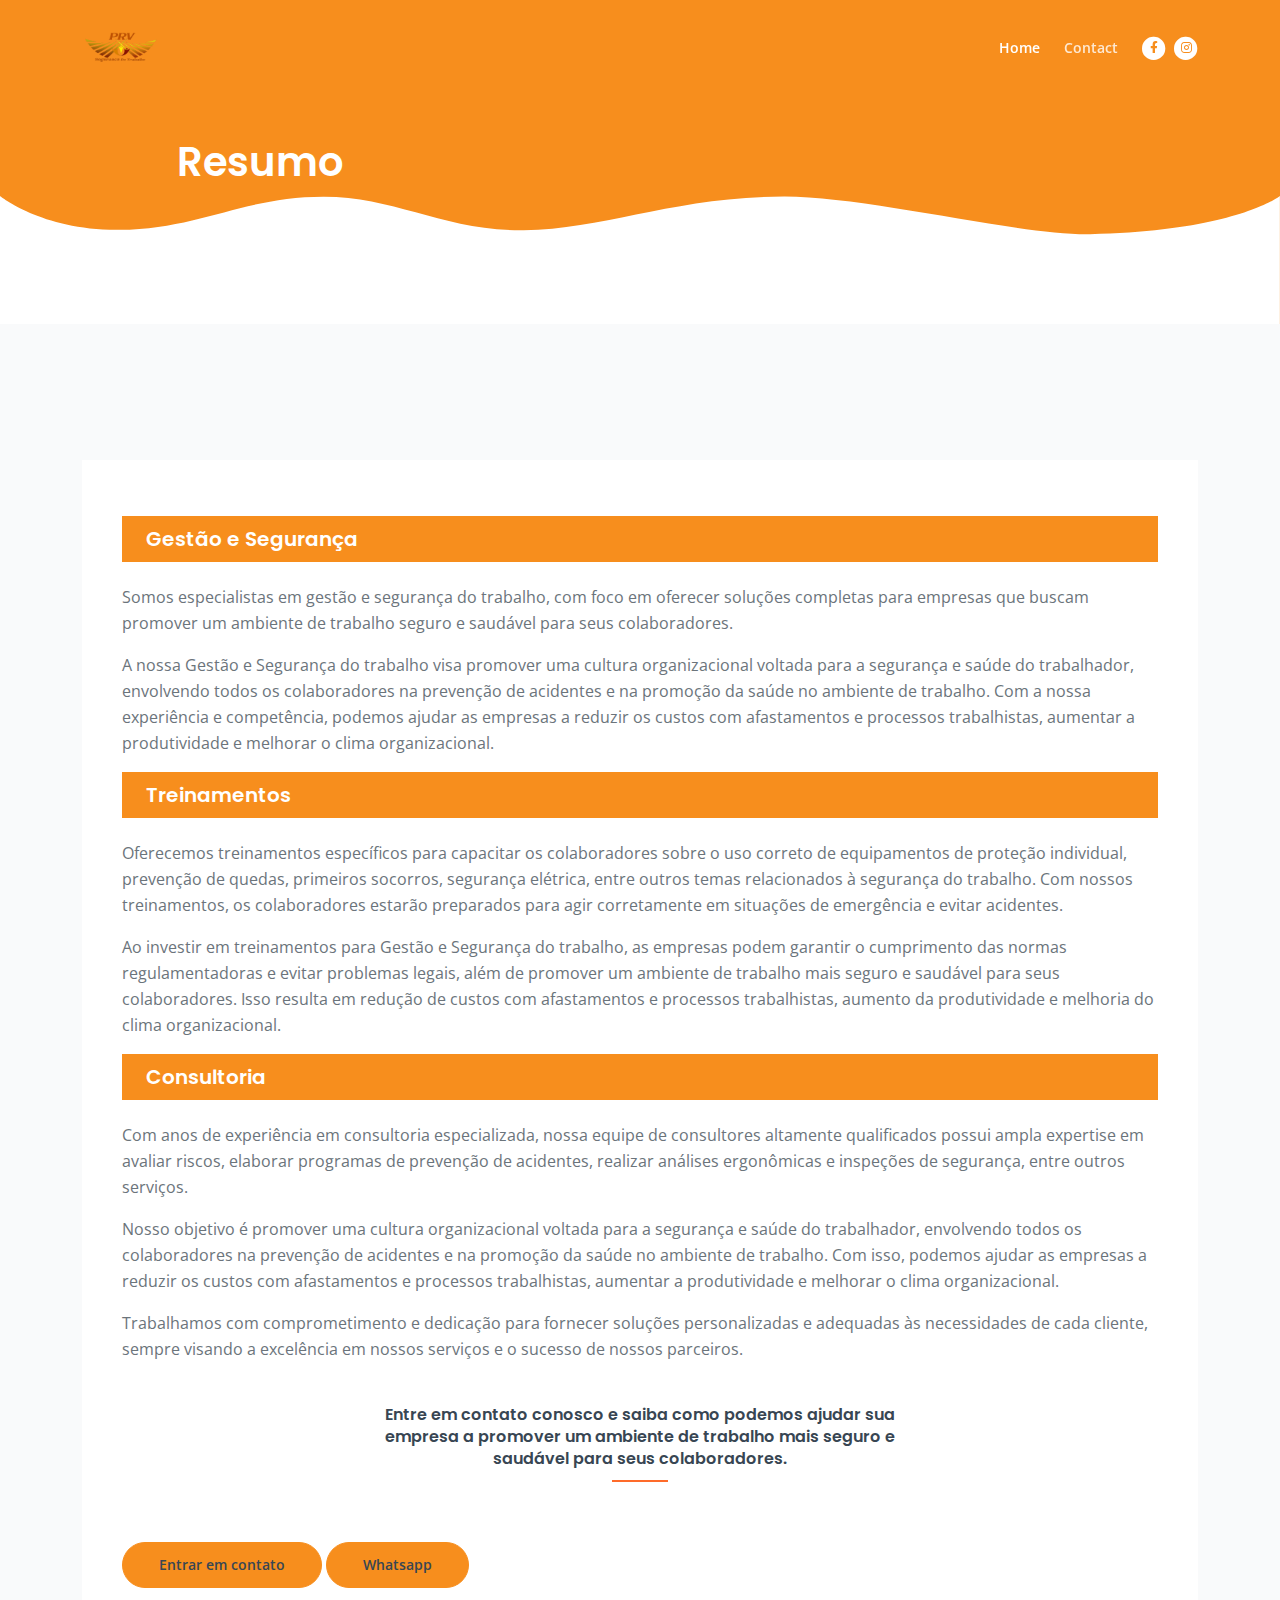
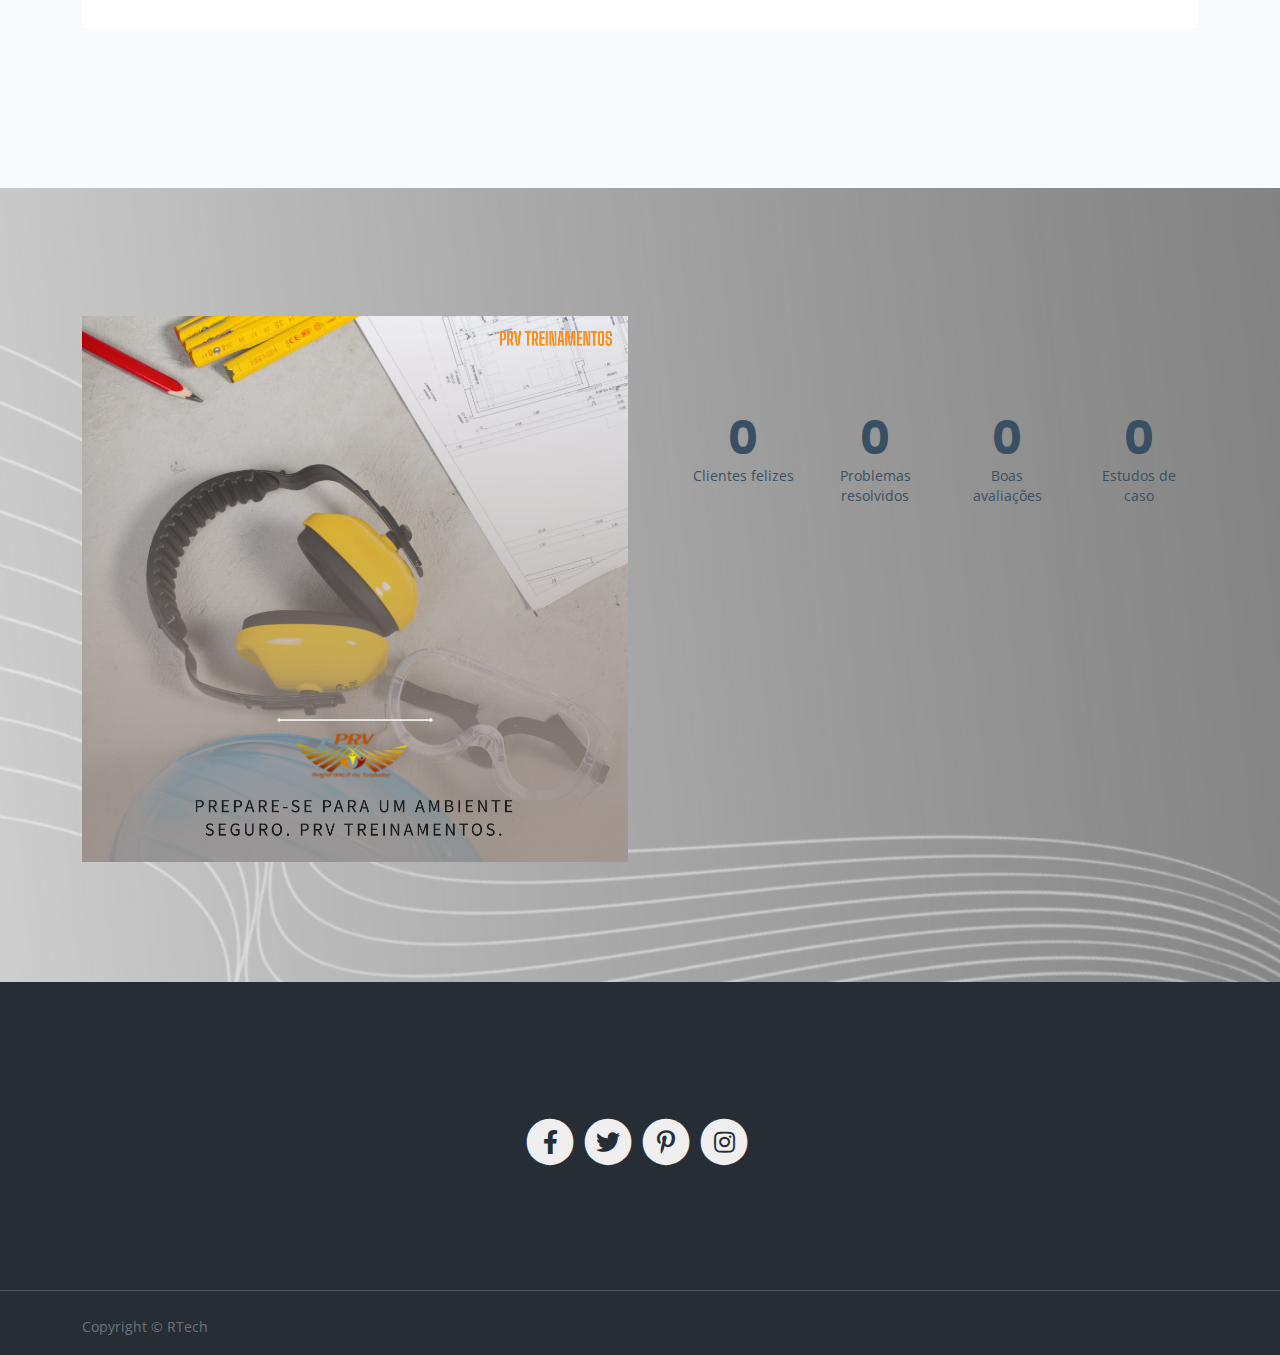
==== commit e5c28a8c: "Ajustes finais." ====
--- a/about.html
+++ b/about.html
@@ -19,7 +19,7 @@
     <meta name="twitter:card" content="summary_large_image"> <!-- to have large image post format in Twitter -->
 
     <!-- Webpage Title -->
-    <title>Article Details</title>
+    <title>PRV - Sobre</title>
 
     <!-- Styles -->
     <link href="https://fonts.googleapis.com/css2?family=Open+Sans:ital,wght@0,400;0,600;0,700;1,400&display=swap"
@@ -31,7 +31,7 @@
     <link href="css/styles.css" rel="stylesheet">
 
     <!-- Favicon  -->
-    <link rel="icon" href="images/favicon.png">
+    <link rel="icon" href="images/favicon.ico">
 </head>
 
 <body>
@@ -41,7 +41,7 @@
         <div class="container">
 
             <!-- Image Logo -->
-            <a class="navbar-brand logo-image" href="index.html"><img src="images/logo" alt="alternative"></a>
+            <a class="navbar-brand logo-image" href="index.html"><img src="images/logo-temp.png" alt="prv-logo"></a> 
 
             <!-- Text Logo - Use this if you don't have a graphic logo -->
             <!-- <a class="navbar-brand logo-text" href="index.html">Name</a> -->
@@ -56,16 +56,16 @@
                     <li class="nav-item">
                         <a class="nav-link active" aria-current="page" href="index.html#header">Home</a>
                     </li>
-                    <li class="nav-item">
+                    <!-- <li class="nav-item">
                         <a class="nav-link" href="index.html#projects">Projects</a>
                     </li>
                     <li class="nav-item">
                         <a class="nav-link" href="index.html#services">Services</a>
-                    </li>
-                    <li class="nav-item">
+                    </li> -->
+                    <!-- <li class="nav-item">
                         <a class="nav-link" href="index.html#about">About</a>
-                    </li>
-                    <li class="nav-item dropdown">
+                    </li> -->
+                    <!-- <li class="nav-item dropdown">
                         <a class="nav-link dropdown-toggle" href="#" id="dropdown01" data-bs-toggle="dropdown"
                             aria-expanded="false">Drop</a>
                         <ul class="dropdown-menu" aria-labelledby="dropdown01">
@@ -75,22 +75,22 @@
                             <div class="dropdown-divider"></div>
                             <li><a class="dropdown-item" href="privacy.html">Privacy Policy</a></li>
                         </ul>
-                    </li>
+                    </li> -->
                     <li class="nav-item">
-                        <a class="nav-link" href="index.html#contact">Contact</a>
+                        <a class="nav-link" href="contact.html">Contact</a>
                     </li>
                 </ul>
                 <span class="nav-item social-icons">
                     <span class="fa-stack">
-                        <a href="#your-link">
+                        <a href="#https://www.facebook.com/profile.php?id=100091423384762&mibextid=ZbWKwL">
                             <i class="fas fa-circle fa-stack-2x"></i>
                             <i class="fab fa-facebook-f fa-stack-1x"></i>
                         </a>
                     </span>
                     <span class="fa-stack">
-                        <a href="#your-link">
+                        <a href="#https://www.instagram.com/prvgestaodesegurancadotrabalho/">
                             <i class="fas fa-circle fa-stack-2x"></i>
-                            <i class="fab fa-twitter fa-stack-1x"></i>
+                            <i class="fab fa-instagram fa-stack-1x"></i>
                         </a>
                     </span>
                 </span>
@@ -163,6 +163,7 @@
                                 promover um ambiente de trabalho mais seguro e saudável para seus colaboradores.</h6>
                             <hr class="hr-heading">
                             <a class="btn-solid-reg" href="contact.html">Entrar em contato</a>
+                            <a class="btn-solid-reg" href="https://api.whatsapp.com/send?phone=11949097103" target="_blank">Whatsapp</a>
                         </div>
                     </div> <!-- end of text-container -->
                 </div> <!-- end of col -->
@@ -231,11 +232,11 @@
         <div class="container">
             <div class="row">
                 <div class="col-lg-12">
-                    <div class="footer-col first">
+                    <!-- <div class="footer-col first">
                         <h6>Lorem Ipsum</h6>
                         <p class="p-small">Sit amet facilisis magna etiam felis eget velit aliquet sagittis id. Mauris
                             sit amet massa vitae tortor condimentum lacinia quis</p>
-                    </div> <!-- end of footer-col -->
+                    </div>
                     <div class="footer-col second">
                         <h6>Links</h6>
                         <ul class="list-unstyled li-space-lg p-small">
@@ -246,7 +247,7 @@
                             <li>Menu: <a href="#header">Home</a>, <a href="#projects">Projects</a>, <a
                                     href="#services">Services</a>, <a href="#contact">Contact</a></li>
                         </ul>
-                    </div> <!-- end of footer-col -->
+                    </div> end of footer-col -->
                     <div class="footer-col third">
                         <span class="fa-stack">
                             <a href="#your-link">
@@ -272,8 +273,7 @@
                                 <i class="fab fa-instagram fa-stack-1x"></i>
                             </a>
                         </span>
-                        <p class="p-small">Ac turpis egestas integer leor <a
-                                href="mailto:contact@site.com"><strong>contact@site.com</strong></a></p>
+                                
                     </div> <!-- end of footer-col -->
                 </div> <!-- end of col -->
             </div> <!-- end of row -->
@@ -287,7 +287,7 @@
         <div class="container">
             <div class="row">
                 <div class="col-lg-12">
-                    <p class="p-small">Copyright © Your name</p>
+                    <p class="p-small">Copyright © RTech</p>
                 </div> <!-- end of col -->
             </div> <!-- enf of row -->
         </div> <!-- end of container -->
--- a/css/styles.css
+++ b/css/styles.css
@@ -1849,8 +1849,9 @@
 	
 	.whatsapp-button {
 		position: fixed;
+		z-index: 99;
+		bottom: 20px;
 		left: 20px;
-		bottom: 20px;
 		width: 60px;
 		height: 60px;
 		background-color: green;
@@ -1861,8 +1862,7 @@
 		font-size: 24px;
 		outline: none; 
 		cursor: pointer;
-		animation: floating 1s ease-in-out infinite alternate;
-		z-index: 9999;
+		animation: floating 2s ease-in-out infinite alternate;		
 	}
 	
 	.whatsapp-button i {
@@ -1878,7 +1878,7 @@
 		}
 	}
 	
-	@media screen and (max-width: 480px) {
+	@media screen and (max-width: 2000px) {
 		.whatsapp-button {
 			width: 50px;
 			height: 50px;
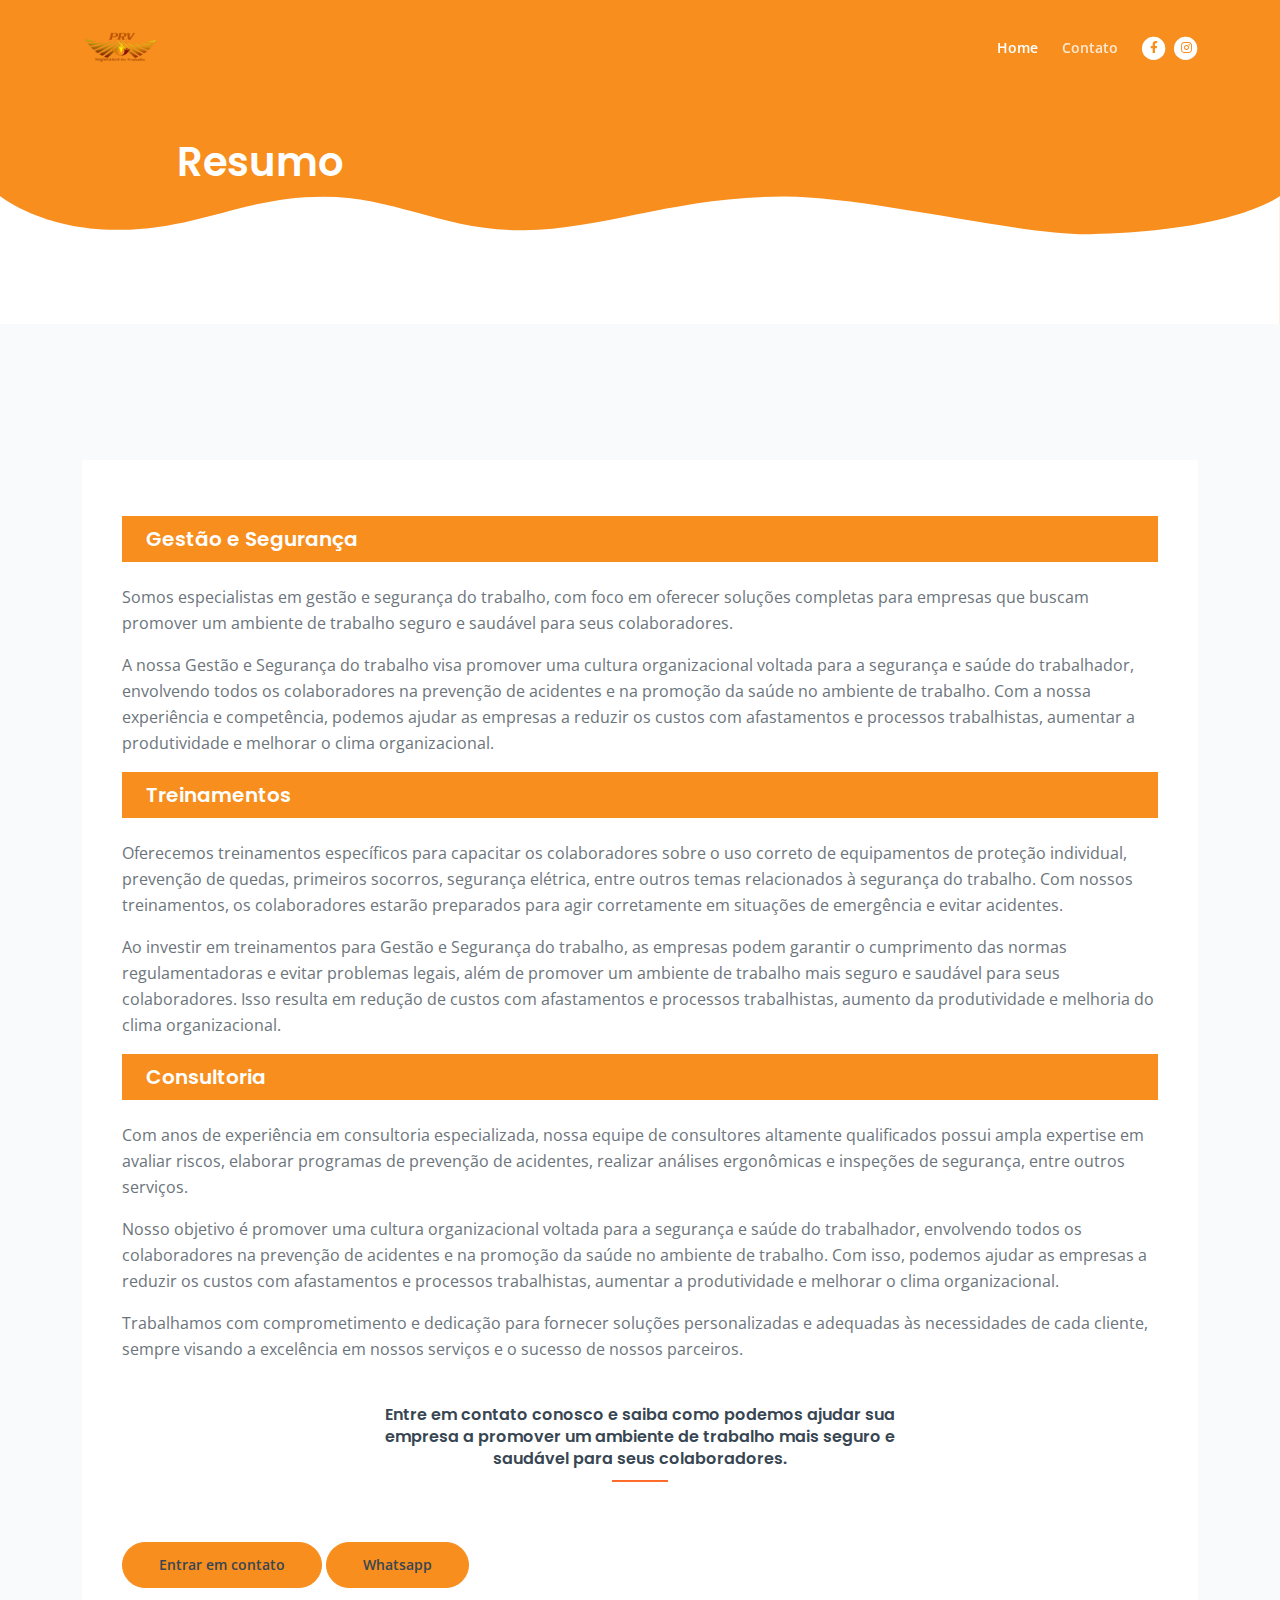
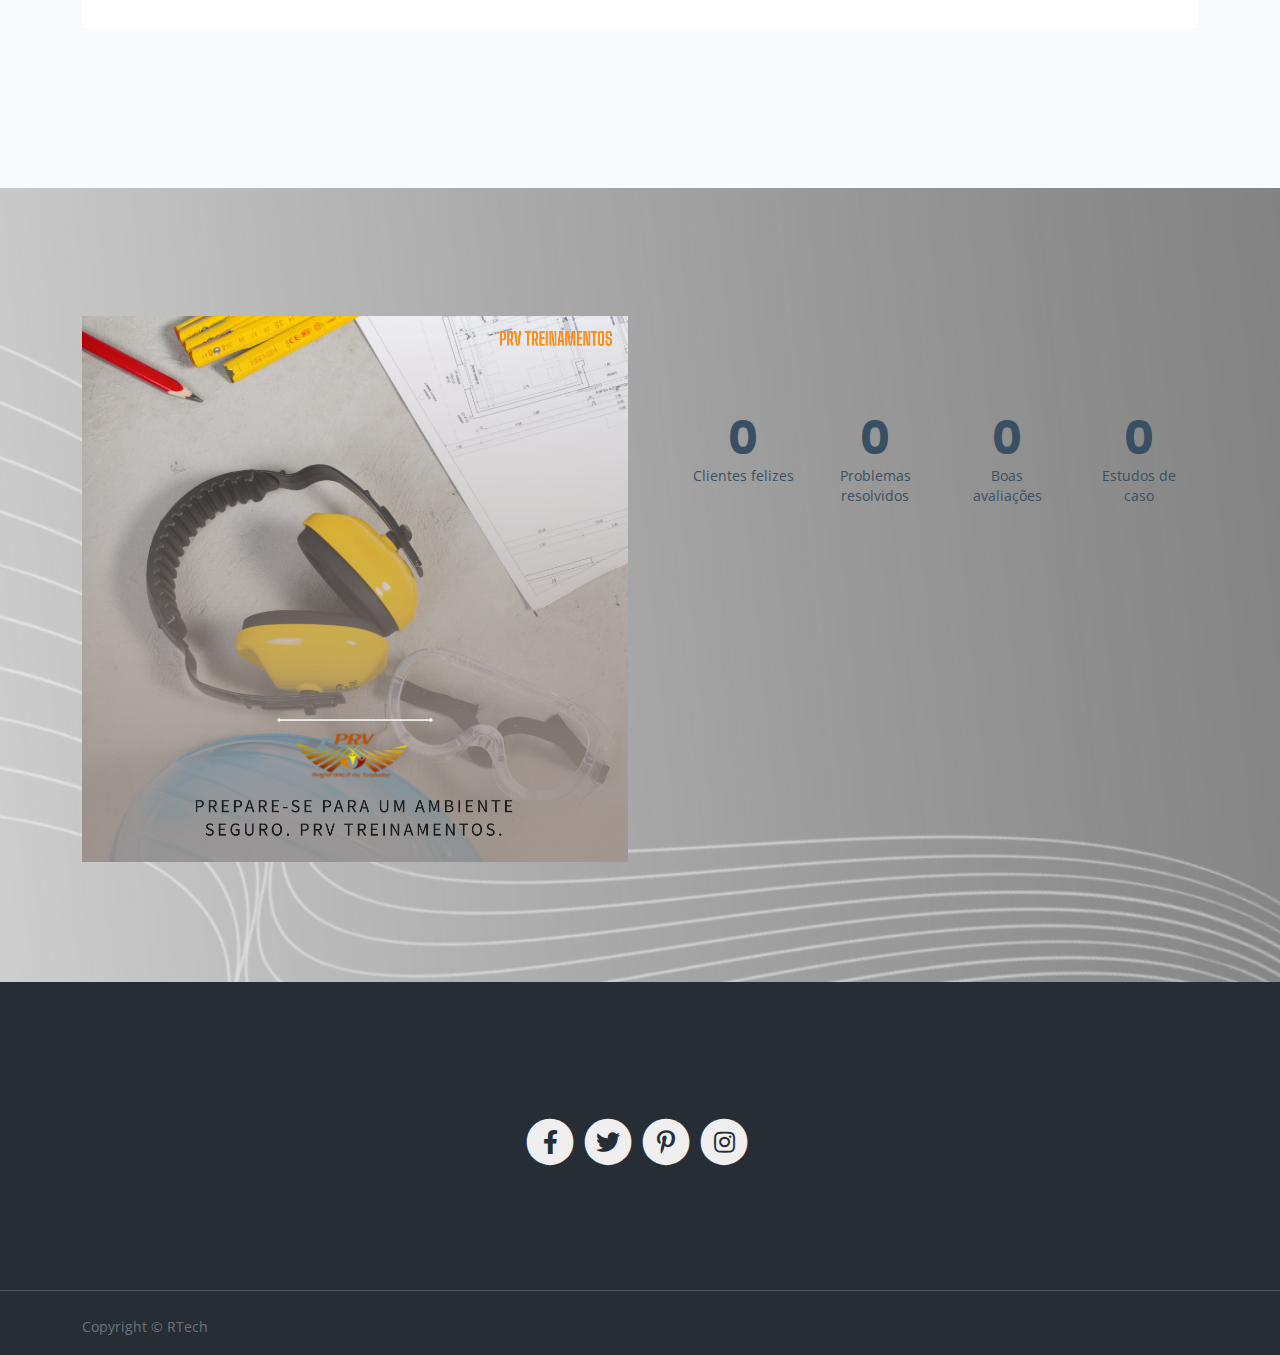
==== commit 611f9f60: "Ajuestes" ====
--- a/about.html
+++ b/about.html
@@ -77,7 +77,7 @@
                         </ul>
                     </li> -->
                     <li class="nav-item">
-                        <a class="nav-link" href="contact.html">Contact</a>
+                        <a class="nav-link" href="contact.html">Contato</a>
                     </li>
                 </ul>
                 <span class="nav-item social-icons">
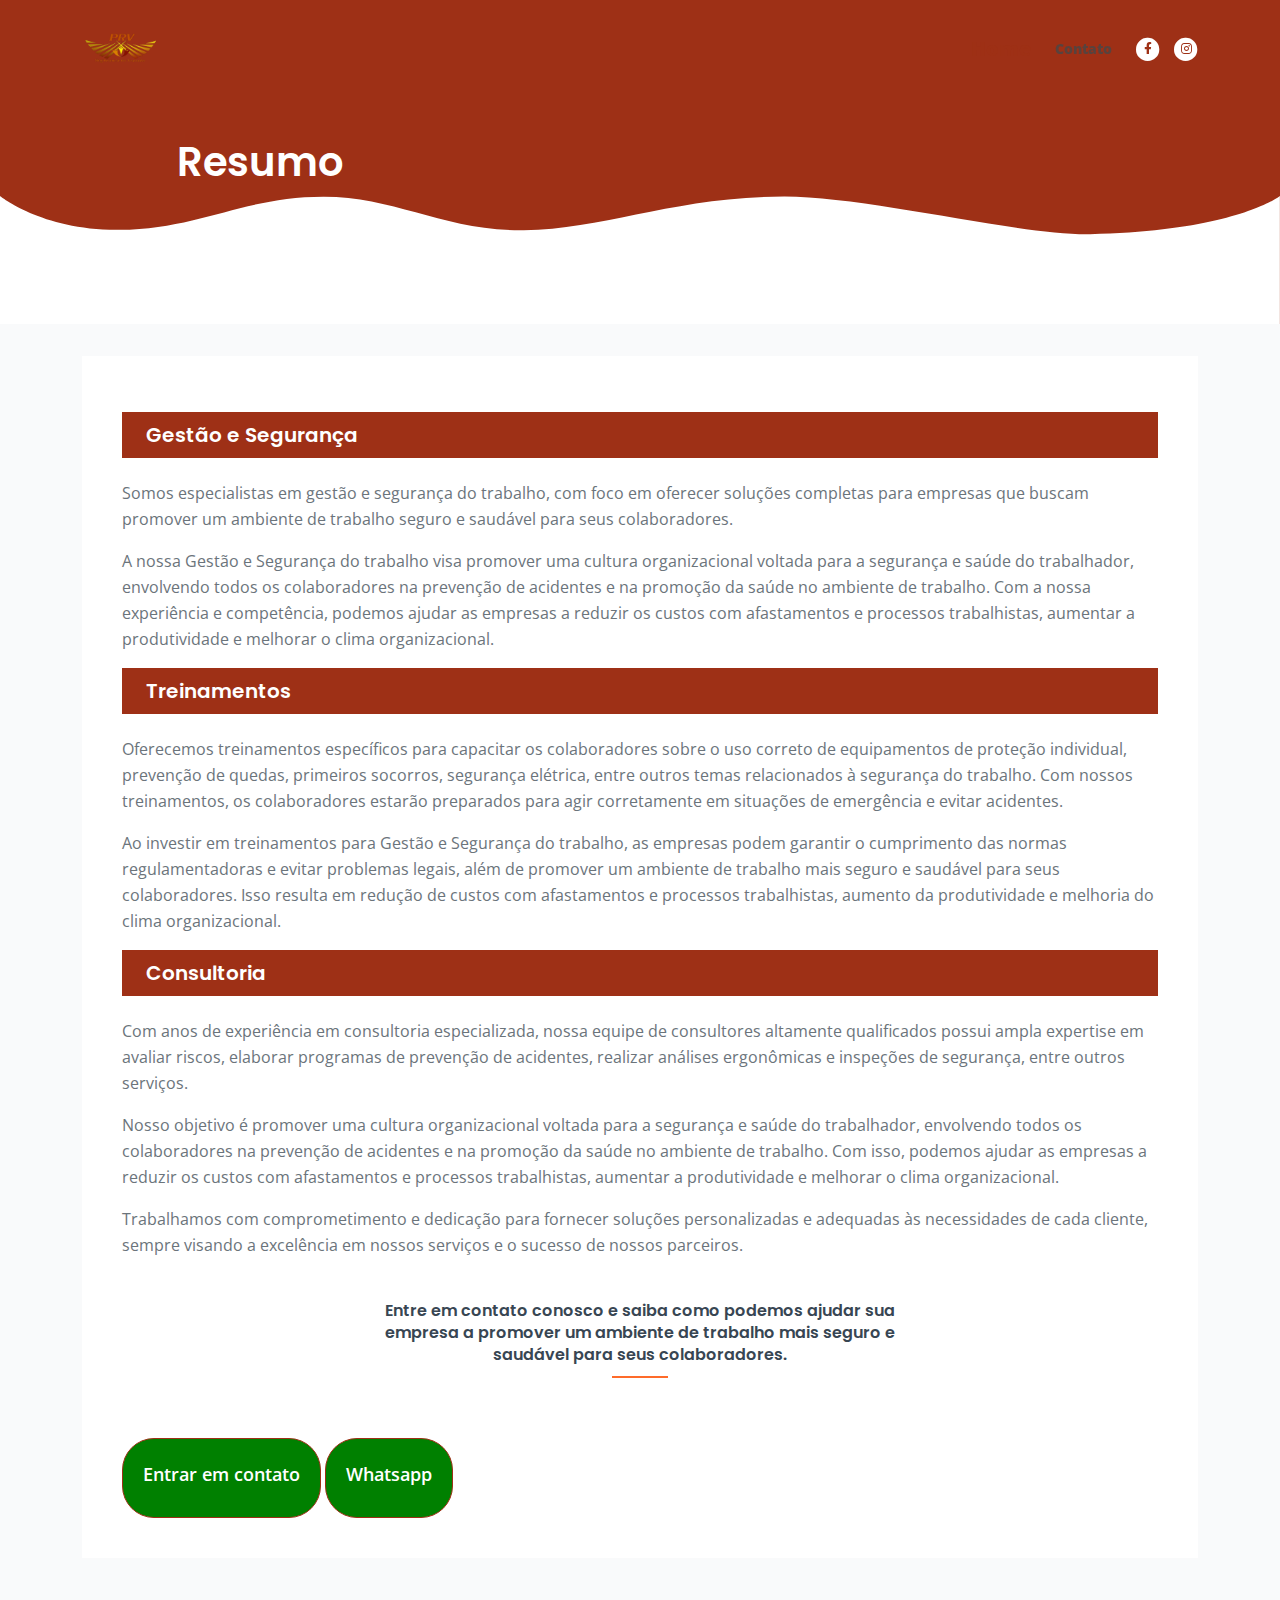
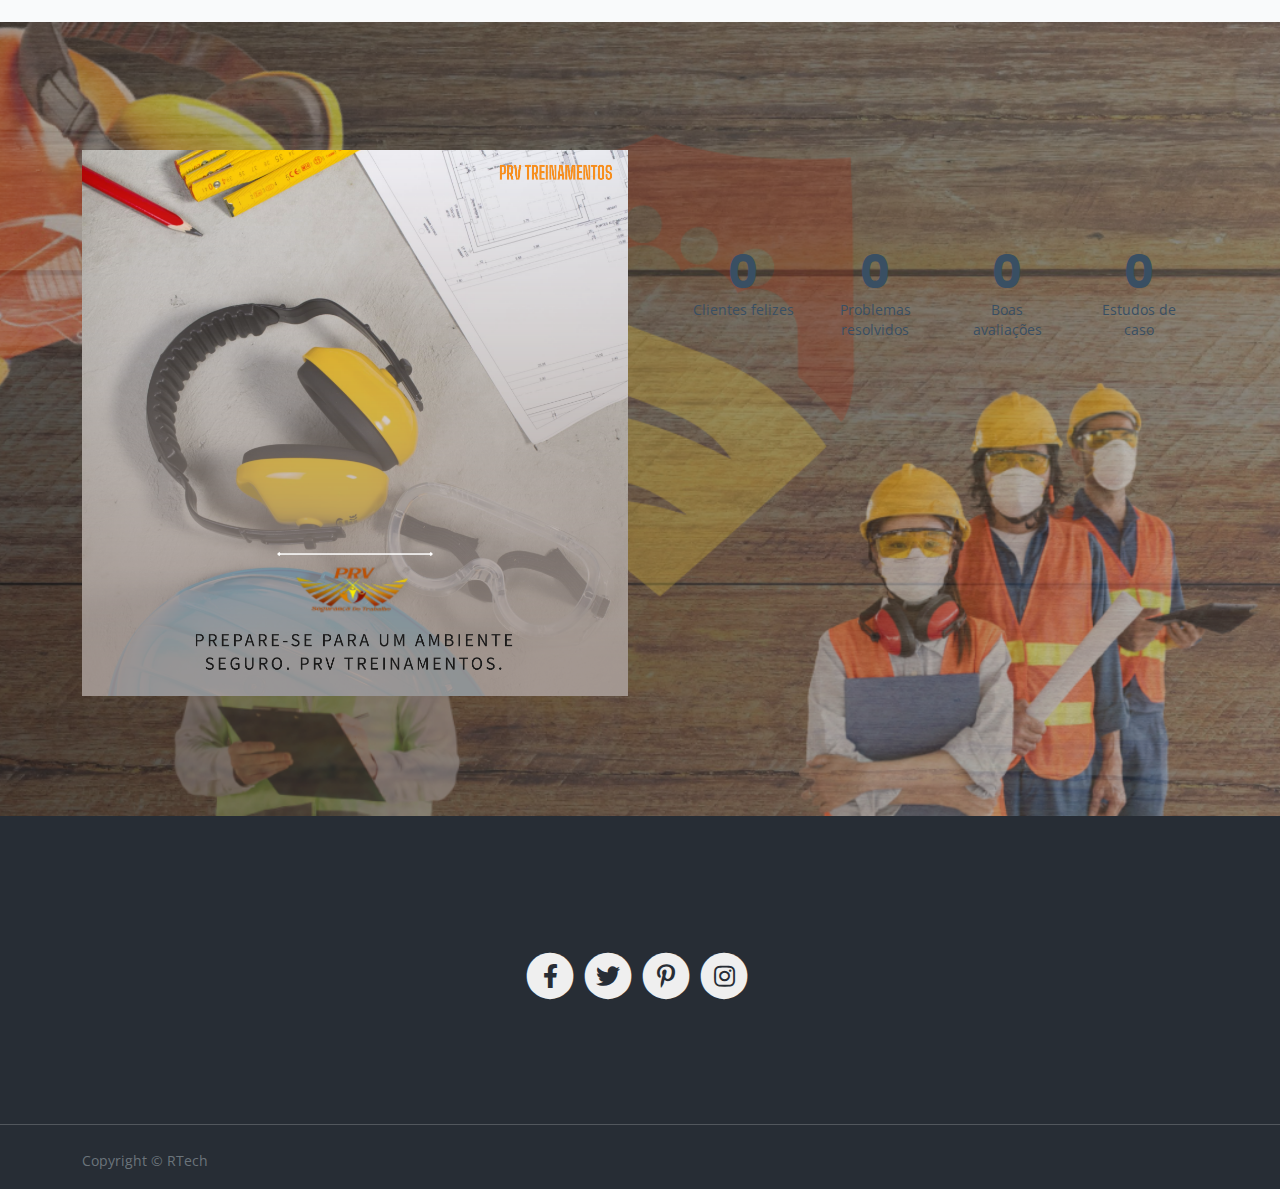
==== commit 18ce1f2b: "adicionando google Analytics na about" ====
--- a/about.html
+++ b/about.html
@@ -32,6 +32,14 @@
 
     <!-- Favicon  -->
     <link rel="icon" href="images/favicon.ico">
+    <script async src="https://www.googletagmanager.com/gtag/js?id=G-XVZGD812BQ"></script>
+    <script>
+        window.dataLayer = window.dataLayer || [];
+        function gtag(){dataLayer.push(arguments);}
+        gtag('js', new Date());
+
+        gtag('config', 'G-XVZGD812BQ');
+    </script>
 </head>
 
 <body>
@@ -308,4 +316,4 @@
     <script src="js/scripts.js"></script> <!-- Custom scripts -->
 </body>
 
-</html>+</html>
--- a/css/styles.css
+++ b/css/styles.css
@@ -27,9 +27,9 @@
 
 /*****************************************
 Colors:
-- Backgrounds, navbar, icons - orange #f78e1d
+- Backgrounds, navbar, icons - orange #9E3016
 - Backgrounds - light gray #f9fafb
-- Buttons - yellow #f78e1d
+- Buttons - yellow #9E3016
 - Headings text - black #384653
 - Body text - dark gray #6b747b
 ******************************************/
@@ -57,6 +57,26 @@
 	font-family: "Poppins", sans-serif;
 }
 
+.colored-text {
+	color: #9e3015;
+	font-weight: bold;
+}
+
+.video-preview {
+	cursor: pointer;
+  }
+  .video-container {
+	position: relative;
+	padding-bottom: 56.25%; /* 16:9 aspect ratio */
+	height: 0;
+  }
+  .video-frame {
+	position: absolute;
+	top: 0;
+	left: 0;
+	width: 100%;
+	height: 100%;
+  }
 h2 {
 	color: #384653;
 	font-weight: 600;
@@ -100,6 +120,7 @@
 .p-large {
 	font-size: 1.125rem;
 	line-height: 1.75rem;
+	color: #384653;
 }
 
 .p-small {
@@ -141,6 +162,10 @@
 
 .bg-gray {
 	background-color: #f9fafb;
+}
+
+.bg-gray-s-a {
+	background-color: #E5C539;
 }
 
 hr.hr-heading {
@@ -154,7 +179,7 @@
 }
 
 .section-title {
-	color: #f78e1d;
+	color: #9E3016;
 	font-weight: 700;
 	font-size: 0.8125rem;
 	line-height: 1.125rem;
@@ -163,9 +188,9 @@
 .btn-solid-reg {
 	display: inline-block;
 	padding: 1.375rem 2.25rem 1.375rem 2.25rem;
-	border: 1px solid #f78e1d;
+	border: 1px solid #9E3016;
 	border-radius: 32px;
-	background-color: #f78e1d;
+	background-color: #9E3016;
 	color: #384653;
 	font-weight: 600;
 	font-size: 0.875rem;
@@ -184,9 +209,9 @@
 .btn-solid-lg {
 	display: inline-block;
 	padding: 1.625rem 2.625rem 1.625rem 2.625rem;
-	border: 1px solid #f78e1d;
+	border: 1px solid #9E3016;
 	border-radius: 32px;
-	background-color: #f78e1d;
+	background-color: #9E3016;
 	color: #384653;
 	font-weight: 600;
 	font-size: 0.875rem;
@@ -222,6 +247,27 @@
 	text-decoration: none;
 }
 
+.btn-outline-reg-whatsapp {
+	display: inline-block;
+	padding: 1.375rem 2.25rem 1.375rem 2.25rem;
+	border: 1px solid #384653;
+	border-radius: 32px;
+	background-color: transparent;
+	color: #ffffff;
+	font-weight: 600;
+	font-size: 0.875rem;
+	line-height: 0;
+	text-decoration: none;
+	transition: all 0.2s;
+	background-color: green;
+}
+
+.btn-outline-reg-whatsapp:hover {
+	background-color: #384653;
+	color: green;
+	text-decoration: none;
+}
+
 .btn-outline-lg {
 	display: inline-block;
 	padding: 1.625rem 2.625rem 1.625rem 2.625rem;
@@ -296,7 +342,7 @@
 	display: inline-block;
 	width: 100%;
 	height: 3.625rem;
-	border: 1px solid #f78e1d;
+	border: 1px solid #9E3016;
 	border-radius: 32px;
 	background-color: #ff7700;
 	color: #384653;
@@ -336,14 +382,16 @@
 /*     Navigation     */
 /**********************/
 .navbar {
-	background-color: #f78e1d;
+	background-color: #9E3016;
 	font-size: 0.875rem;
 	line-height: 0.875rem;
 }
 
 .navbar .navbar-brand {
-	padding-top: 0.25rem;
-	padding-bottom: 0.25rem;
+	/* padding-top: 0.25rem;
+	padding-bottom: 0.25rem; */
+	max-width: 100px;
+  max-height: 100px;
 }
 
 .navbar .logo-image img {
@@ -369,7 +417,7 @@
 	padding-left: 1rem;
 	overflow-y: auto;
 	visibility: hidden;
-	background-color: #f78e1d;
+	background-color: #9E3016;
 	transition: visibility .3s ease-in-out, -webkit-transform .3s ease-in-out;
 	transition: transform .3s ease-in-out, visibility .3s ease-in-out;
 	transition: transform .3s ease-in-out, visibility .3s ease-in-out, -webkit-transform .3s ease-in-out;
@@ -389,9 +437,10 @@
 .navbar .nav-item .nav-link {
 	padding-top: 0.625rem;
 	padding-bottom: 0.625rem;
-	color: #ffffff;
+
+	color: #484848;
 	opacity: 0.8;
-	font-weight: 600;
+	font-weight: 1000;
 	text-decoration: none;
 	transition: all 0.2s ease;
 }
@@ -400,9 +449,44 @@
 .navbar .nav-item .nav-link:hover,
 .navbar .nav-item .nav-link:focus,
 .navbar .nav-item .nav-link.active {
-	color: #ffffff;
+	color: #9e3015;
 	opacity: 1;
-}
+	font-size: 20px;
+}
+
+.category-horizontal {
+    display: flex;
+    flex-wrap: wrap;
+    justify-content: center;
+    align-items: center;
+    margin-top: 20px;
+}
+
+.category {
+    text-align: center;
+    padding: 20px;
+    width: calc(100% - 40px);
+    margin: 20px;
+    border: 1px solid #ccc;
+    border-radius: 5px;
+    box-shadow: 0 2px 4px rgba(0, 0, 0, 0.1);
+}
+
+.social-icons {
+    display: flex;
+    align-items: center;
+    gap: 10px; /* Espaçamento entre os ícones */
+}
+
+
+@media (max-width: 767px) {
+    .category {
+        width: calc(100% - 40px);
+    }
+}
+
+
+
 
 /* Dropdown Menu */
 .navbar .dropdown .dropdown-menu {
@@ -423,7 +507,7 @@
 	margin-top: 0.25rem;
 	margin-bottom: 0.25rem;
 	border: none;
-	background-color: #f78e1d;
+	background-color: #9E3016;
 }
 
 .navbar .dropdown-item {
@@ -437,10 +521,27 @@
 }
 
 .navbar .dropdown-item:hover {
-	background-color: #f78e1d;
+	background-color: #9E3016;
 	color: #ffffff;
 	opacity: 1;
 }
+
+.social-container-face {
+	margin-bottom: 1rem;
+	margin-right: 1rem;
+	display: flex;
+	justify-content: left;
+}
+
+.social-container-insta {
+	margin-bottom: 1rem;
+	margin-right: 1rem;
+}
+
+.social-container-whatsapp {
+	margin-bottom: 1rem;
+}
+  
 
 .navbar .dropdown-divider {
 	width: 100%;
@@ -463,12 +564,12 @@
 }
 
 .navbar .fa-stack-1x {
-	color: #f78e1d;
+	color: #9E3016;
 	transition: all 0.2s ease;
 }
 
 .navbar .fa-stack:hover .fa-stack-2x {
-	color: #f78e1d;
+	color: #9E3016;
 }
 
 .navbar .fa-stack:hover .fa-stack-1x {
@@ -487,9 +588,9 @@
 /*****************/
 .header {
 	position: relative;
-	padding-top: 7rem;
+	padding-top: 5rem;
 	padding-bottom: 9rem;
-	background: linear-gradient(rgba(0, 0, 0, 0), rgba(0, 0, 0, 0)), url('../images/banner-home.png') center center no-repeat;
+	background: linear-gradient(rgba(246, 246, 246, 0), rgba(0, 0, 0, 0)), url('../images/banner-home.png') center center no-repeat;
 	background-size: cover;
 	text-align: center;
 }
@@ -499,6 +600,7 @@
 }
 
 .header .h1-large {
+	margin-top: 6rem;
 	margin-bottom: 0.75rem;
 	color: #ffffff;
 }
@@ -545,7 +647,7 @@
 	width: 4.75rem;
 	height: 4.75rem;
 	border-radius: 50%;
-	background: #f78e1d;
+	background: #9E3016;
 	animation: pulse-border 1500ms ease-out infinite;
 	-webkit-transform: translateX(-50%) translateY(-50%);
 	-ms-transform: translateX(-50%) translateY(-50%);
@@ -562,7 +664,7 @@
 	width: 4.375rem;
 	height: 4.375rem;
 	border-radius: 50%;
-	background: #f78e1d;
+	background: #9E3016;
 	transition: all 200ms;
 	-webkit-transform: translateX(-50%) translateY(-50%);
 	-ms-transform: translateX(-50%) translateY(-50%);
@@ -651,6 +753,21 @@
 	cursor: pointer;
 }
 
+.expand-btn {
+	background-color: #9e3015;
+	color: white;
+	border: none;
+	padding: 5px 10px;
+	cursor: pointer;
+}
+.collapse-btn {
+	background-color: #e5c539;
+	color: white;
+	border: none;
+	padding: 5px 10px;
+	cursor: pointer;
+}
+
 /* Hover Animation */
 .cards-1 .card-image {
 	overflow: hidden;
@@ -674,6 +791,8 @@
 }
 
 
+
+
 /******************************/
 /*     Description Modals     */
 /******************************/
@@ -698,7 +817,7 @@
 }
 
 .description-modals .modal-content .list-unstyled .fas {
-	color: #f78e1d;
+	color: #9E3016;
 	font-size: 0.875rem;
 	line-height: 1.75rem;
 }
@@ -716,8 +835,6 @@
 /*     Chapters     */
 /********************/
 .cards-2 {
-	padding-top: 1.75rem;
-	padding-bottom: 4.5rem;
 	text-align: center;
 }
 
@@ -740,7 +857,7 @@
 
 .cards-2 .card-image {
 	width: 120px;
-	height: 120px;
+	height: 46px;
 	margin-right: auto;
 	margin-bottom: 1.75rem;
 	margin-left: auto;
@@ -759,8 +876,8 @@
 /*     Summary     */
 /*******************/
 .basic-1 {
-	padding-top: 8.5rem;
-	padding-bottom: 10rem;
+	padding-top: 2rem;
+	padding-bottom: 4rem;
 }
 
 .basic-1 .h2-heading {
@@ -783,7 +900,7 @@
 	padding-top: 0.625rem;
 	padding-bottom: 0.625rem;
 	padding-left: 1.5rem;
-	background-color: #f78e1d;
+	background-color: #9E3016;
 	color: #ffffff;
 }
 
@@ -797,8 +914,12 @@
 	height: 1px;
 	margin-top: 0;
 	border: none;
-	background-color: #d7d7d7;
+	background-color: #383838;
 	opacity: 1;
+}
+
+.carousel {
+    position: sticky;
 }
 
 
@@ -814,7 +935,7 @@
 .split .area-2 {
 	padding-top: 7.5rem;
 	padding-bottom: 8.5rem;
-	background-color: #f78e1d;
+	background-color: #9E3016;
 }
 
 .split h2 {
@@ -851,6 +972,8 @@
 	border: 1px solid #ffffff;
 	color: #ffffff;
 }
+
+
 
 
 /*********************/
@@ -881,6 +1004,13 @@
 	box-shadow: 0 4px 12px 0 rgba(0, 0, 0, 0.1);
 	text-align: left;
 }
+.left-align {
+	text-align: left;
+}
+
+.text-white {
+	text-align: left;
+}
 
 .basic-2 .takeaway-icon {
 	margin-right: 0.875rem;
@@ -891,7 +1021,7 @@
 }
 
 .basic-2 .takeaway-icon .fas {
-	color: #f78e1d;
+	color: #9E3016;
 	font-size: 2.25rem;
 }
 
@@ -946,7 +1076,7 @@
 }
 
 .basic-4 .list-unstyled .fas {
-	color: #f78e1d;
+	color: #9E3016;
 	font-size: 0.875rem;
 	line-height: 1.75rem;
 }
@@ -1009,6 +1139,17 @@
 	color: #394f63;
 }
 
+.btn-solid-reg {
+	background-color: #008000;
+	color: #ffffff;
+}
+
+a.btn-solid-reg {
+	font-size: 18px;
+	padding: 35px 20px;
+	height: 80px;
+  }
+
 
 /************************/
 /*     Testimonials     */
@@ -1166,7 +1307,7 @@
 }
 
 .footer .fa-stack:hover .fa-stack-2x {
-    color: #f78e1d;
+    color: #9E3016;
 }
 
 
@@ -1209,7 +1350,7 @@
 }
 
 #myBtn:hover {
-	background-color: #f78e1d;
+	background-color: #9E3016;
 }
 
 #myBtn img {
@@ -1223,7 +1364,7 @@
 /***********************/
 .ex-header {
 	padding-top: 8.5rem;
-	background-color: #f78e1d;
+	background-color: #9E3016;
 }
 
 .ex-header h1 {
@@ -1247,7 +1388,7 @@
 
 .ex-cards-1 .card {
 	border: none;
-	background-color: transparent;
+	background-color: 9f9f9f;
 }
 
 .ex-cards-1 .card .fa-stack {
@@ -1256,7 +1397,7 @@
 }
 
 .ex-cards-1 .card .fa-stack-2x {
-	color: #f78e1d;
+	color: #9E3016;
 }
 
 .ex-cards-1 .card .fa-stack-1x {
@@ -1723,7 +1864,7 @@
 	}
 
 	.cards-1 .card {
-		width: 262px;
+		width: 450px;
 		margin-right: 0.375rem;
 		margin-left: 0.375rem;
 	}
@@ -1847,49 +1988,91 @@
 		margin-left: 2.875rem;
 	}
 	
+
+.social-icon:hover {
+  transform: scale(1.1);
+}
+
+.facebook:hover {
+  background-color: #3b5998;
+}
+
+.instagram:hover {
+  background-color: #c1325f;
+}
+
+.whatsapp:hover {
+	background-color: green;
+  }
+
+.youtube:hover {
+  background-color: #ff0000;
+}
+
+.social-container-face, .social-container-insta, .social-container-whatsapp {
+	display: inline-block;
+	margin-left: 10px;
+  }
+
+	/* end of extra pages */
+}
+
+.whatsapp-button {
+	position: fixed;
+	z-index: 99;
+	bottom: 20px;
+	left: 20px;
+	width: 100px;
+	height: 50px;
+	background-color: green;
+	border-radius: 50%;
+	text-align: center;
+	line-height: 100px;
+	color: white;
+	font-size: 34px;
+	outline: none; 
+	cursor: pointer;
+	animation: floating 2s ease-in-out infinite alternate;		
+}
+
+.whatsapp-button i {
+	margin-top: 3px;
+}
+
+.whatsapp-button span {
+	margin-top: 10px;
+	font-size: 16px;
+}
+
+@keyframes floating {
+	0% {
+		transform: translateY(0);
+	}
+	100% {
+		transform: translateY(-10px);
+	}
+}
+
+@media screen and (max-width: 2000px) {
 	.whatsapp-button {
-		position: fixed;
-		z-index: 99;
-		bottom: 20px;
-		left: 20px;
-		width: 60px;
-		height: 60px;
-		background-color: green;
-		border-radius: 50%;
-		text-align: center;
-		line-height: 60px;
-		color: white;
-		font-size: 24px;
-		outline: none; 
-		cursor: pointer;
-		animation: floating 2s ease-in-out infinite alternate;		
+		width: 100px;
+		height: 100px;
+		line-height: 100px;
+		font-size: 20px;
 	}
 	
 	.whatsapp-button i {
-		margin-top: 3px;
-	}
-	
-	@keyframes floating {
-		0% {
-			transform: translateY(0);
-		}
-		100% {
-			transform: translateY(-10px);
-		}
-	}
-	
-	@media screen and (max-width: 2000px) {
-		.whatsapp-button {
-			width: 50px;
-			height: 50px;
-			line-height: 50px;
-			font-size: 20px;
-		}
-		
-		.whatsapp-button i {
-			margin-top: 1px;
-		}
-	}
-	/* end of extra pages */
+		margin-top: 2px;
+	}
+	
+	.whatsapp-button span {
+		margin-top: 5px;
+		font-size: 14px;
+	}
+}
+
+.social-icon {
+cursor: pointer;
+transition: all 0.3s ease-in-out;
 }
 /* end of min-width 1200px */